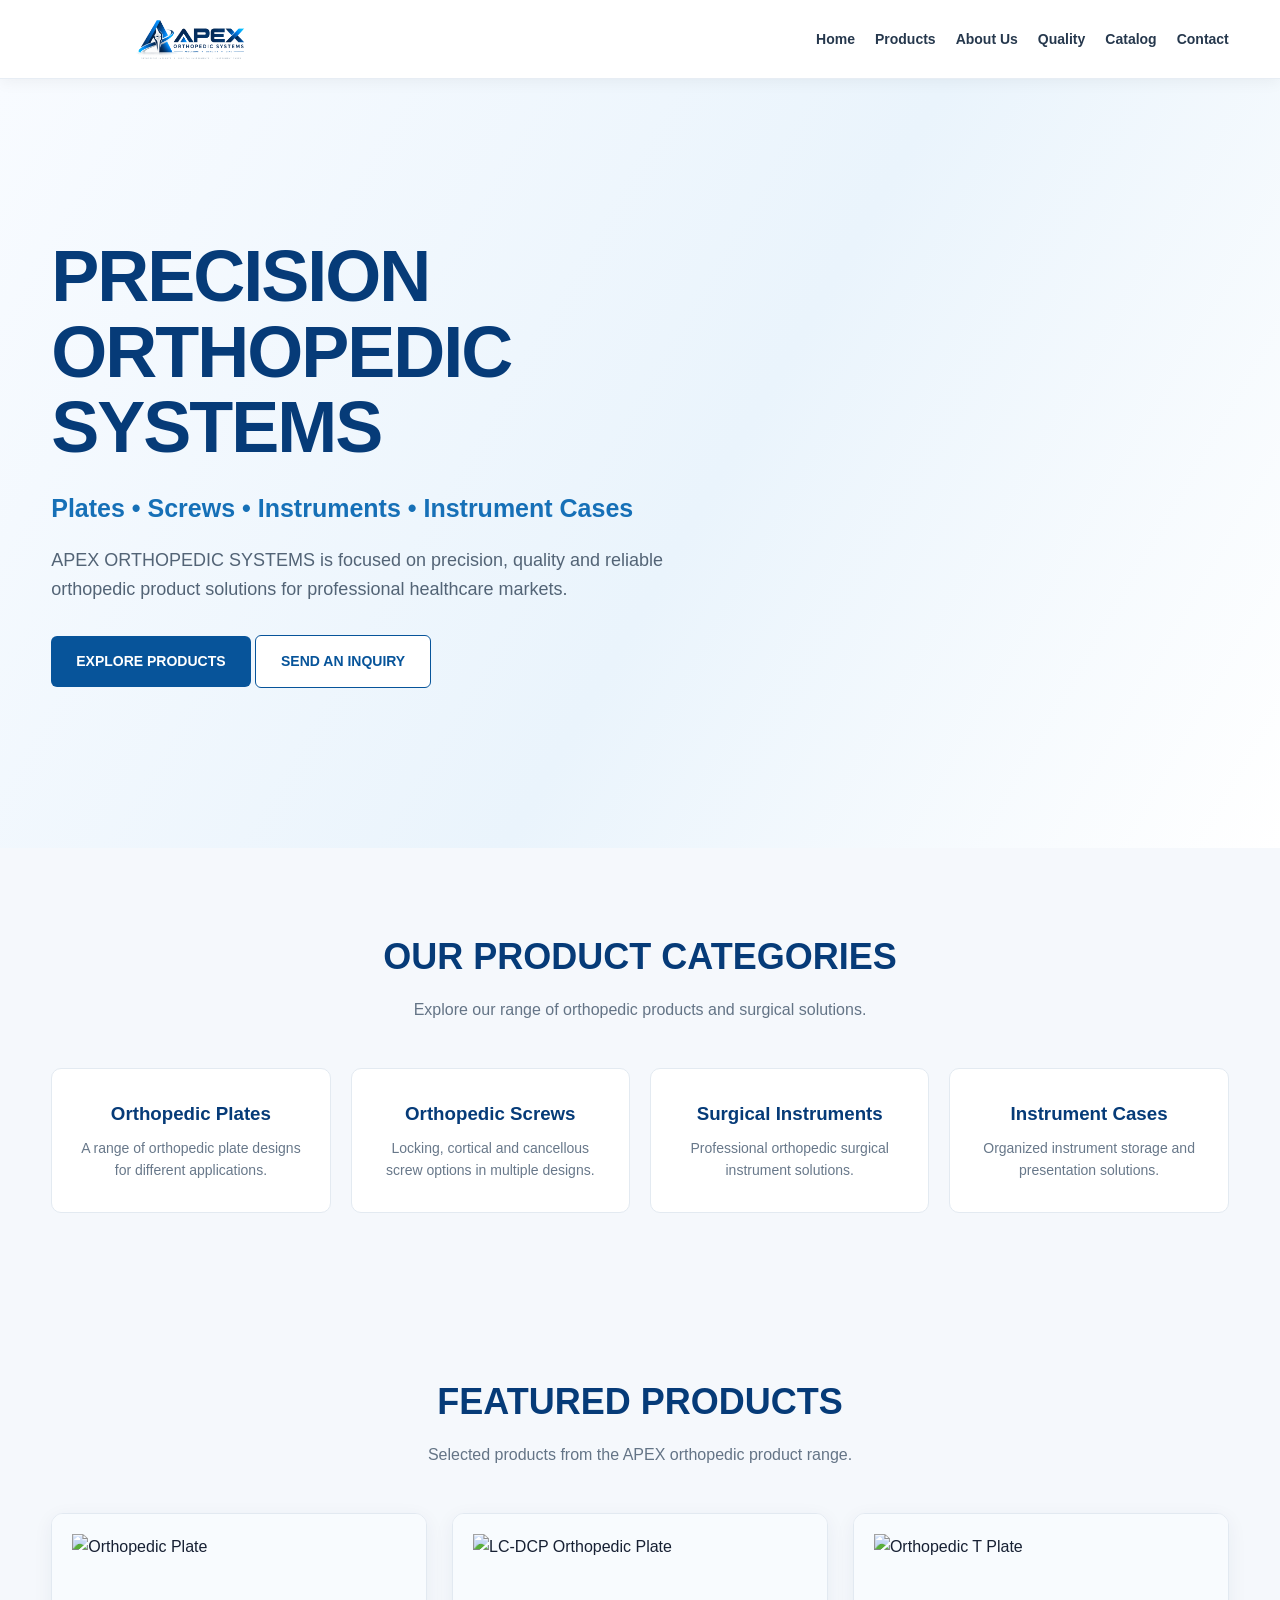
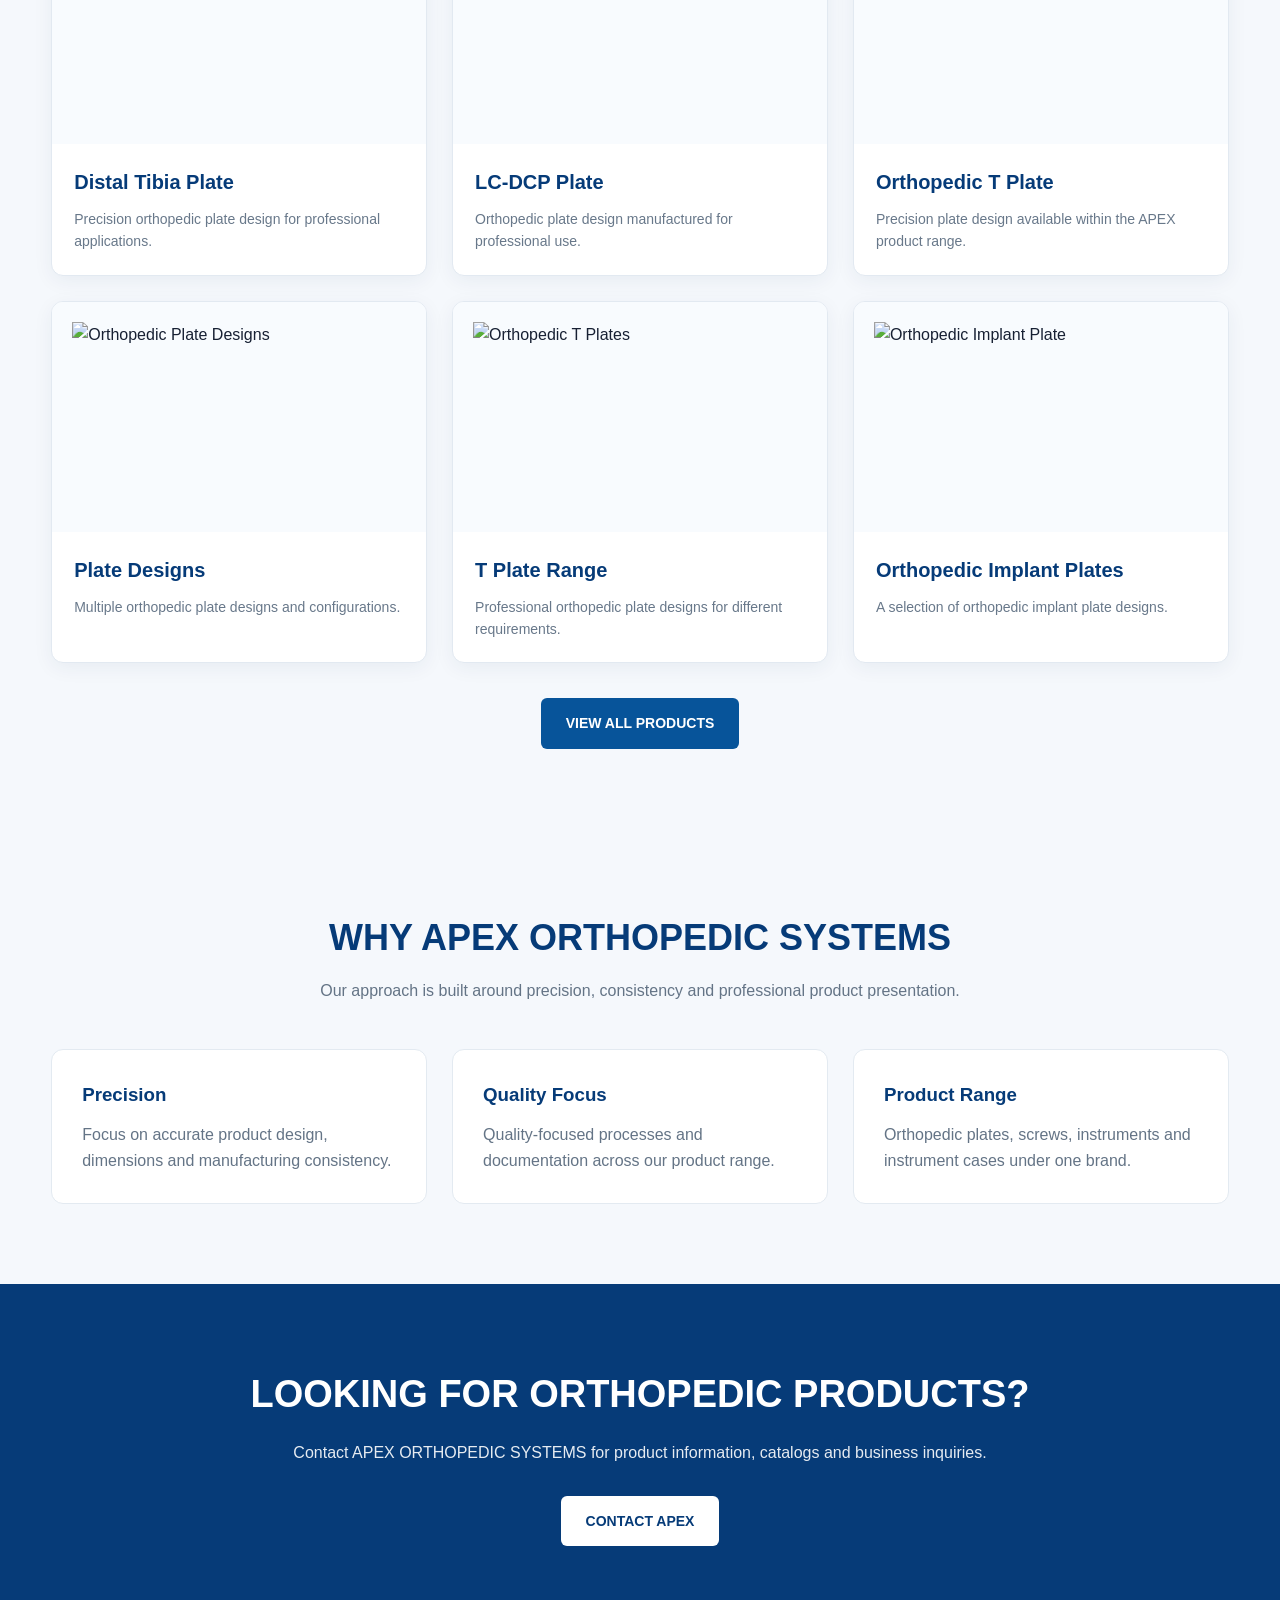
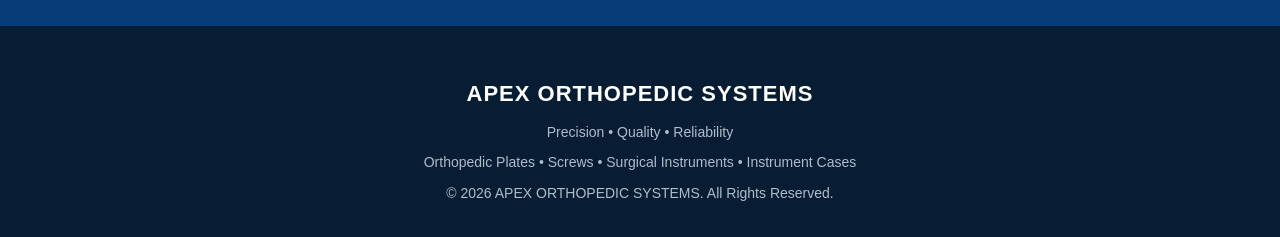
==== index.html @ e863cb11 "Update index.html" ====
<!DOCTYPE html>
<html lang="en">
<head>
<meta charset="UTF-8">
<meta name="viewport" content="width=device-width, initial-scale=1.0">

<title>APEX ORTHOPEDIC SYSTEMS | Orthopedic Plates, Screws & Instruments</title>

<link rel="icon" type="image/png" href="apex-logo.png">

<meta name="description" content="APEX ORTHOPEDIC SYSTEMS provides orthopedic plates, screws, surgical instruments and instrument cases.">

<meta name="keywords" content="orthopedic implants, orthopedic plates, orthopedic screws, surgical instruments, instrument cases, APEX Orthopedic Systems">

<link rel="stylesheet" href="style.css">

<style>

/* HEADER */

header {
    width: 100%;
}

.nav {
    display: flex;
    align-items: center;
    justify-content: space-between;
    gap: 20px;
}

/* LOGO */

.brand-logo {
    display: block;
    margin-right: auto;
    text-align: left;
}

.brand-logo img {
    width: 280px;
    max-width: 100%;
    height: auto;
    display: block;
    margin: 0;
}

/* DESKTOP MENU */

.menu-toggle {
    display: none;
    background: #063b78;
    color: white;
    border: none;
    border-radius: 7px;
    width: 46px;
    height: 42px;
    font-size: 27px;
    cursor: pointer;
    line-height: 1;
}

.nav nav {
    display: flex;
    align-items: center;
    gap: 20px;
}

/* MOBILE DESIGN */

@media (max-width: 768px) {

    header {
        padding: 12px 4% !important;
    }

    .nav {
        display: flex !important;
        flex-direction: row !important;
        justify-content: space-between !important;
        align-items: center !important;
        flex-wrap: wrap;
        gap: 10px;
    }

    /* LOGO LEFT SIDE */

    .brand-logo {
        display: block !important;
        margin: 0 auto 0 0 !important;
        text-align: left !important;
        max-width: calc(100% - 60px);
    }

    .brand-logo img {
        width: 320px !important;
        max-width: 100% !important;
        height: auto !important;
        margin: 0 !important;
        display: block !important;
    }

    /* MENU BUTTON RIGHT SIDE */

    .menu-toggle {
        display: block !important;
        flex-shrink: 0;
        margin-left: auto;
    }

    /* MENU LINKS */

    .nav nav {
        display: none !important;
        width: 100%;
        flex-direction: column !important;
        align-items: stretch !important;
        gap: 0 !important;
        padding: 10px 0;
        background: white;
    }

    .nav nav.active {
        display: flex !important;
    }

    .nav nav a {
        display: block;
        text-align: center;
        padding: 12px 10px;
        margin: 0 !important;
        font-size: 15px !important;
        border-bottom: 1px solid #eeeeee;
    }

    /* HERO */

    .hero h1 {
        font-size: 38px !important;
        line-height: 1.15;
    }

    .hero h2 {
        font-size: 18px !important;
    }

    .hero p {
        font-size: 15px;
    }

    /* GRIDS */

    .category-grid,
    .products-grid,
    .quality-grid {
        grid-template-columns: 1fr !important;
    }

    section {
        padding-top: 40px;
        padding-bottom: 40px;
    }
}

/* SMALL MOBILE */

@media (max-width: 380px) {

    .brand-logo img {
        width: 250px !important;
    }

    .hero h1 {
        font-size: 32px !important;
    }
}

</style>
</head>

<body>

<!-- HEADER -->

<header>
    <div class="container nav">

        <a href="index.html" class="brand-logo">
            <img src="apex-logo.png" alt="APEX ORTHOPEDIC SYSTEMS">
        </a>

        <button class="menu-toggle"
                id="menuToggle"
                aria-label="Open menu"
                aria-expanded="false">
            ☰
        </button>

        <nav id="mainNav">
            <a href="index.html">Home</a>
            <a href="products.html">Products</a>
            <a href="about.html">About Us</a>
            <a href="quality.html">Quality</a>
            <a href="catalog.html">Catalog</a>
            <a href="contact.html">Contact</a>
        </nav>

    </div>
</header>


<!-- HERO -->

<section class="hero">
    <div class="container">

        <div class="hero-content">

            <h1>
                PRECISION<br>
                ORTHOPEDIC<br>
                SYSTEMS
            </h1>

            <h2>
                Plates • Screws • Instruments • Instrument Cases
            </h2>

            <p>
                APEX ORTHOPEDIC SYSTEMS is focused on precision,
                quality and reliable orthopedic product solutions
                for professional healthcare markets.
            </p>

            <div>
                <a href="products.html" class="btn btn-primary">
                    EXPLORE PRODUCTS
                </a>

                <a href="contact.html" class="btn btn-secondary">
                    SEND AN INQUIRY
                </a>
            </div>

        </div>
    </div>
</section>


<!-- PRODUCT CATEGORIES -->

<section>
    <div class="container">

        <div class="section-title">
            <h2>OUR PRODUCT CATEGORIES</h2>

            <p>
                Explore our range of orthopedic products and
                surgical solutions.
            </p>
        </div>

        <div class="category-grid">

            <div class="category-box">
                <h3>Orthopedic Plates</h3>
                <p>
                    A range of orthopedic plate designs for
                    different applications.
                </p>
            </div>

            <div class="category-box">
                <h3>Orthopedic Screws</h3>
                <p>
                    Locking, cortical and cancellous screw
                    options in multiple designs.
                </p>
            </div>

            <div class="category-box">
                <h3>Surgical Instruments</h3>
                <p>
                    Professional orthopedic surgical
                    instrument solutions.
                </p>
            </div>

            <div class="category-box">
                <h3>Instrument Cases</h3>
                <p>
                    Organized instrument storage and
                    presentation solutions.
                </p>
            </div>

        </div>
    </div>
</section>


<!-- FEATURED PRODUCTS -->

<section>
    <div class="container">

        <div class="section-title">
            <h2>FEATURED PRODUCTS</h2>

            <p>
                Selected products from the APEX orthopedic
                product range.
            </p>
        </div>

        <div class="products-grid">

            <div class="product-card">
                <img src="images/distal-tibia-safety-lock-plate.png"
                     alt="Orthopedic Plate">

                <div class="product-card-content">
                    <h3>Distal Tibia Plate</h3>

                    <p>
                        Precision orthopedic plate design
                        for professional applications.
                    </p>
                </div>
            </div>


            <div class="product-card">
                <img src="images/lc-dcp-narrow-45mm.png"
                     alt="LC-DCP Orthopedic Plate">

                <div class="product-card-content">
                    <h3>LC-DCP Plate</h3>

                    <p>
                        Orthopedic plate design manufactured
                        for professional use.
                    </p>
                </div>
            </div>


            <div class="product-card">
                <img src="images/orthopedic-t-plate.png"
                     alt="Orthopedic T Plate">

                <div class="product-card-content">
                    <h3>Orthopedic T Plate</h3>

                    <p>
                        Precision plate design available
                        within the APEX product range.
                    </p>
                </div>
            </div>


            <div class="product-card">
                <img src="images/plate-designs-blue.png"
                     alt="Orthopedic Plate Designs">

                <div class="product-card-content">
                    <h3>Plate Designs</h3>

                    <p>
                        Multiple orthopedic plate designs
                        and configurations.
                    </p>
                </div>
            </div>


            <div class="product-card">
                <img src="images/green-t-plates.png"
                     alt="Orthopedic T Plates">

                <div class="product-card-content">
                    <h3>T Plate Range</h3>

                    <p>
                        Professional orthopedic plate
                        designs for different requirements.
                    </p>
                </div>
            </div>


            <div class="product-card">
                <img src="images/orthopedic-plate-design.png"
                     alt="Orthopedic Implant Plate">

                <div class="product-card-content">
                    <h3>Orthopedic Implant Plates</h3>

                    <p>
                        A selection of orthopedic implant
                        plate designs.
                    </p>
                </div>
            </div>

        </div>

        <div style="text-align:center; margin-top:35px;">
            <a href="products.html" class="btn btn-primary">
                VIEW ALL PRODUCTS
            </a>
        </div>

    </div>
</section>


<!-- WHY APEX -->

<section>
    <div class="container">

        <div class="section-title">
            <h2>WHY APEX ORTHOPEDIC SYSTEMS</h2>

            <p>
                Our approach is built around precision,
                consistency and professional product presentation.
            </p>
        </div>

        <div class="quality-grid">

            <div class="quality-card">
                <h3>Precision</h3>

                <p>
                    Focus on accurate product design,
                    dimensions and manufacturing consistency.
                </p>
            </div>


            <div class="quality-card">
                <h3>Quality Focus</h3>

                <p>
                    Quality-focused processes and
                    documentation across our product range.
                </p>
            </div>


            <div class="quality-card">
                <h3>Product Range</h3>

                <p>
                    Orthopedic plates, screws, instruments
                    and instrument cases under one brand.
                </p>
            </div>

        </div>
    </div>
</section>


<!-- CONTACT CTA -->

<section style="background:#063b78; color:white;">

    <div class="container" style="text-align:center;">

        <h2 style="font-size:38px; margin-bottom:15px;">
            LOOKING FOR ORTHOPEDIC PRODUCTS?
        </h2>

        <p style="max-width:700px; margin:0 auto 30px; opacity:.9;">
            Contact APEX ORTHOPEDIC SYSTEMS for product
            information, catalogs and business inquiries.
        </p>

        <a href="contact.html"
           class="btn"
           style="background:white; color:#063b78;">
            CONTACT APEX
        </a>

    </div>
</section>


<!-- FOOTER -->

<footer>
    <div class="container">

        <h3>APEX ORTHOPEDIC SYSTEMS</h3>

        <p>Precision • Quality • Reliability</p>

        <p>
            Orthopedic Plates • Screws • Surgical Instruments • Instrument Cases
        </p>

        <p>
            © 2026 APEX ORTHOPEDIC SYSTEMS. All Rights Reserved.
        </p>

    </div>
</footer>


<!-- MOBILE MENU SCRIPT -->

<script>

const menuToggle = document.getElementById("menuToggle");
const mainNav = document.getElementById("mainNav");

menuToggle.addEventListener("click", function () {

    mainNav.classList.toggle("active");

    const isOpen = mainNav.classList.contains("active");

    menuToggle.setAttribute("aria-expanded", isOpen);

    menuToggle.innerHTML = isOpen ? "✕" : "☰";

});


mainNav.querySelectorAll("a").forEach(function(link) {

    link.addEventListener("click", function() {

        mainNav.classList.remove("active");

        menuToggle.setAttribute("aria-expanded", "false");

        menuToggle.innerHTML = "☰";

    });

});

</script>

</body>
</html>
---- style.css ----
/* =====================================================
   APEX ORTHOPEDIC SYSTEMS
   Professional Medical Device Website
   ===================================================== */

* {
    margin: 0;
    padding: 0;
    box-sizing: border-box;
}

html {
    scroll-behavior: smooth;
}

body {
    font-family: Arial, Helvetica, sans-serif;
    background: #f5f8fc;
    color: #172033;
    line-height: 1.6;
}

a {
    text-decoration: none;
}

img {
    max-width: 100%;
    display: block;
}

.container {
    width: 92%;
    max-width: 1200px;
    margin: auto;
}


/* ================= HEADER ================= */

header {
    background: #ffffff;
    border-bottom: 1px solid #e7edf4;
    position: sticky;
    top: 0;
    z-index: 1000;
    box-shadow: 0 3px 15px rgba(0, 0, 0, 0.05);
}

.nav {
    min-height: 78px;
    display: flex;
    align-items: center;
    justify-content: space-between;
    gap: 30px;
}

.logo {
    display: flex;
    flex-direction: column;
    color: #07549a;
    line-height: 1.1;
}

.logo strong {
    font-size: 28px;
    letter-spacing: 2px;
}

.logo span {
    font-size: 10px;
    letter-spacing: 1.8px;
    color: #52677d;
    font-weight: bold;
}

nav {
    display: flex;
    align-items: center;
    gap: 28px;
}

nav a {
    color: #26384d;
    font-size: 14px;
    font-weight: 600;
    transition: 0.25s;
}

nav a:hover {
    color: #0871c9;
}


/* ================= HERO ================= */

.hero {
    min-height: 600px;
    display: flex;
    align-items: center;
    background:
        linear-gradient(120deg, #f8fbff 0%, #eaf4fc 55%, #ffffff 100%);
    overflow: hidden;
}

.hero-content {
    max-width: 680px;
    padding: 80px 0;
}

.hero h1 {
    font-size: clamp(42px, 6vw, 72px);
    line-height: 1.05;
    color: #063b78;
    margin-bottom: 22px;
    letter-spacing: -2px;
}

.hero h2 {
    font-size: 25px;
    color: #1670b7;
    margin-bottom: 18px;
}

.hero p {
    font-size: 18px;
    color: #536476;
    max-width: 650px;
    margin-bottom: 32px;
}


/* ================= BUTTONS ================= */

.btn,
.download-btn {
    display: inline-block;
    padding: 14px 25px;
    border-radius: 6px;
    font-weight: bold;
    font-size: 14px;
    transition: 0.25s;
    cursor: pointer;
}

.btn-primary {
    background: #07549a;
    color: white;
}

.btn-primary:hover {
    background: #063b78;
    transform: translateY(-2px);
}

.btn-secondary {
    background: white;
    color: #07549a;
    border: 1px solid #07549a;
}

.btn-secondary:hover {
    background: #07549a;
    color: white;
}


/* ================= SECTIONS ================= */

section {
    padding: 80px 0;
}

.section-title {
    text-align: center;
    margin-bottom: 45px;
}

.section-title h2 {
    color: #063b78;
    font-size: 36px;
    margin-bottom: 12px;
}

.section-title p {
    max-width: 700px;
    margin: auto;
    color: #647486;
}


/* ================= PRODUCT GRID ================= */

.products-grid {
    display: grid;
    grid-template-columns: repeat(3, 1fr);
    gap: 25px;
}

.product-card {
    background: white;
    border: 1px solid #e2e9f1;
    border-radius: 12px;
    overflow: hidden;
    transition: 0.3s;
    box-shadow: 0 5px 20px rgba(18, 54, 89, 0.06);
}

.product-card:hover {
    transform: translateY(-7px);
    box-shadow: 0 15px 35px rgba(18, 54, 89, 0.12);
}

.product-card img {
    width: 100%;
    height: 230px;
    object-fit: contain;
    background: #f8fbfe;
    padding: 20px;
}

.product-card-content {
    padding: 22px;
}

.product-card h3 {
    color: #063b78;
    font-size: 20px;
    margin-bottom: 10px;
}

.product-card p {
    color: #68788a;
    font-size: 14px;
}


/* ================= CATEGORY BOXES ================= */

.category-grid {
    display: grid;
    grid-template-columns: repeat(4, 1fr);
    gap: 20px;
}

.category-box {
    background: white;
    padding: 30px 20px;
    text-align: center;
    border-radius: 10px;
    border: 1px solid #e3eaf1;
    transition: 0.3s;
}

.category-box:hover {
    transform: translateY(-5px);
    border-color: #0a70bc;
}

.category-box h3 {
    color: #063b78;
    margin-bottom: 8px;
}

.category-box p {
    color: #68788a;
    font-size: 14px;
}


/* ================= PAGE HERO ================= */

.page-hero {
    background: linear-gradient(135deg, #063b78, #0b68b3);
    color: white;
    text-align: center;
    padding: 90px 20px;
}

.page-hero h1 {
    font-size: 48px;
    margin-bottom: 12px;
}

.page-hero p {
    max-width: 700px;
    margin: auto;
    opacity: 0.9;
}


/* ================= ABOUT ================= */

.about-grid {
    display: grid;
    grid-template-columns: 1fr 1fr;
    gap: 50px;
    align-items: center;
}

.about-content h2 {
    color: #063b78;
    font-size: 35px;
    margin-bottom: 20px;
}

.about-content p {
    color: #596a7b;
    margin-bottom: 16px;
}

.about-box {
    background: linear-gradient(135deg, #063b78, #0b68b3);
    color: white;
    border-radius: 15px;
    padding: 45px;
    box-shadow: 0 15px 35px rgba(6, 59, 120, 0.18);
}

.about-box h3 {
    font-size: 28px;
    margin-bottom: 15px;
}


/* ================= QUALITY ================= */

.quality-grid {
    display: grid;
    grid-template-columns: repeat(3, 1fr);
    gap: 25px;
}

.quality-card {
    background: white;
    padding: 30px;
    border-radius: 12px;
    border: 1px solid #e3eaf1;
}

.quality-card h3 {
    color: #063b78;
    margin-bottom: 12px;
}

.quality-card p {
    color: #647486;
}


/* ================= CATALOG ================= */

.catalog-box {
    max-width: 850px;
    margin: auto;
    text-align: center;
    background: white;
    padding: 60px 35px;
    border-radius: 15px;
    box-shadow: 0 10px 35px rgba(0,0,0,0.07);
}

.catalog-box h2 {
    color: #063b78;
    font-size: 35px;
    margin-bottom: 15px;
}

.catalog-box p {
    color: #647486;
    margin-bottom: 30px;
}

.download-btn {
    background: #07549a;
    color: white;
}

.download-btn:hover {
    background: #063b78;
}


/* ================= CONTACT ================= */

.contact-section {
    background: #f5f8fc;
}

.contact-container {
    max-width: 1150px;
    margin: auto;
    display: grid;
    grid-template-columns: 1fr 1.2fr;
    gap: 35px;
}

.contact-info,
.contact-form {
    background: white;
    padding: 35px;
    border-radius: 14px;
    box-shadow: 0 8px 30px rgba(0,0,0,0.06);
}

.contact-info h2,
.contact-form h2 {
    color: #063b78;
    margin-bottom: 25px;
}

.contact-item {
    margin-bottom: 23px;
}

.contact-item strong {
    display: block;
    color: #063b78;
    margin-bottom: 5px;
}

.contact-item p {
    color: #637386;
}

.contact-item a {
    color: #0b68b3;
}

.whatsapp-btn {
    display: inline-block;
    margin-top: 12px;
    padding: 12px 20px;
    background: #168a3b;
    color: white !important;
    border-radius: 6px;
    font-weight: bold;
}


/* ================= FORM ================= */

.contact-form form {
    display: grid;
    gap: 15px;
}

.contact-form label {
    display: block;
    font-weight: 600;
    color: #27384b;
    margin-bottom: 6px;
}

.contact-form input,
.contact-form textarea,
.contact-form select {
    width: 100%;
    padding: 13px;
    border: 1px solid #d8e0e8;
    border-radius: 6px;
    font-family: inherit;
    font-size: 14px;
    outline: none;
}

.contact-form input:focus,
.contact-form textarea:focus,
.contact-form select:focus {
    border-color: #0871c9;
}

.contact-form textarea {
    min-height: 130px;
    resize: vertical;
}

.submit-btn {
    border: none;
    padding: 15px;
    background: #07549a;
    color: white;
    border-radius: 6px;
    font-weight: bold;
    cursor: pointer;
}

.submit-btn:hover {
    background: #063b78;
}


/* ================= FOOTER ================= */

footer {
    background: #071d33;
    color: white;
    padding: 50px 0 25px;
    text-align: center;
}

footer h3 {
    font-size: 22px;
    letter-spacing: 1px;
    margin-bottom: 10px;
}

footer p {
    color: #aebdcb;
    font-size: 14px;
    margin-bottom: 8px;
}


/* ================= MOBILE ================= */

@media (max-width: 950px) {

    .nav {
        flex-direction: column;
        padding: 18px 0;
    }

    nav {
        flex-wrap: wrap;
        justify-content: center;
        gap: 15px;
    }

    .products-grid {
        grid-template-columns: repeat(2, 1fr);
    }

    .category-grid {
        grid-template-columns: repeat(2, 1fr);
    }

    .quality-grid {
        grid-template-columns: 1fr;
    }

    .about-grid,
    .contact-container {
        grid-template-columns: 1fr;
    }
}


@media (max-width: 600px) {

    section {
        padding: 55px 0;
    }

    .hero {
        min-height: auto;
    }

    .hero-content {
        padding: 60px 0;
    }

    .hero h1 {
        font-size: 42px;
    }

    .hero p {
        font-size: 16px;
    }

    .page-hero {
        padding: 65px 20px;
    }

    .page-hero h1 {
        font-size: 36px;
    }

    .section-title h2 {
        font-size: 29px;
    }

    .products-grid,
    .category-grid {
        grid-template-columns: 1fr;
    }

    .contact-info,
    .contact-form {
        padding: 25px;
    }

    .about-box {
        padding: 30px;
    }
}
/* ================= APEX LOGO ================= */

.brand-logo {
    display: flex;
    align-items: center;
}

.brand-logo img {
    width: 190px;
    height: auto;
    max-height: 58px;
    object-fit: contain;
}


/* Mobile logo */

@media (max-width: 600px) {

    .brand-logo img {
        width: 165px;
        max-height: 52px;
    }

}
.brand-logo {
    display: flex;
    align-items: center;
    text-decoration: none;
}

.brand-logo img {
    width: 190px;
    height: auto;
    display: block;
}

@media (max-width: 768px) {
    .brand-logo img {
        width: 150px;
    }
}
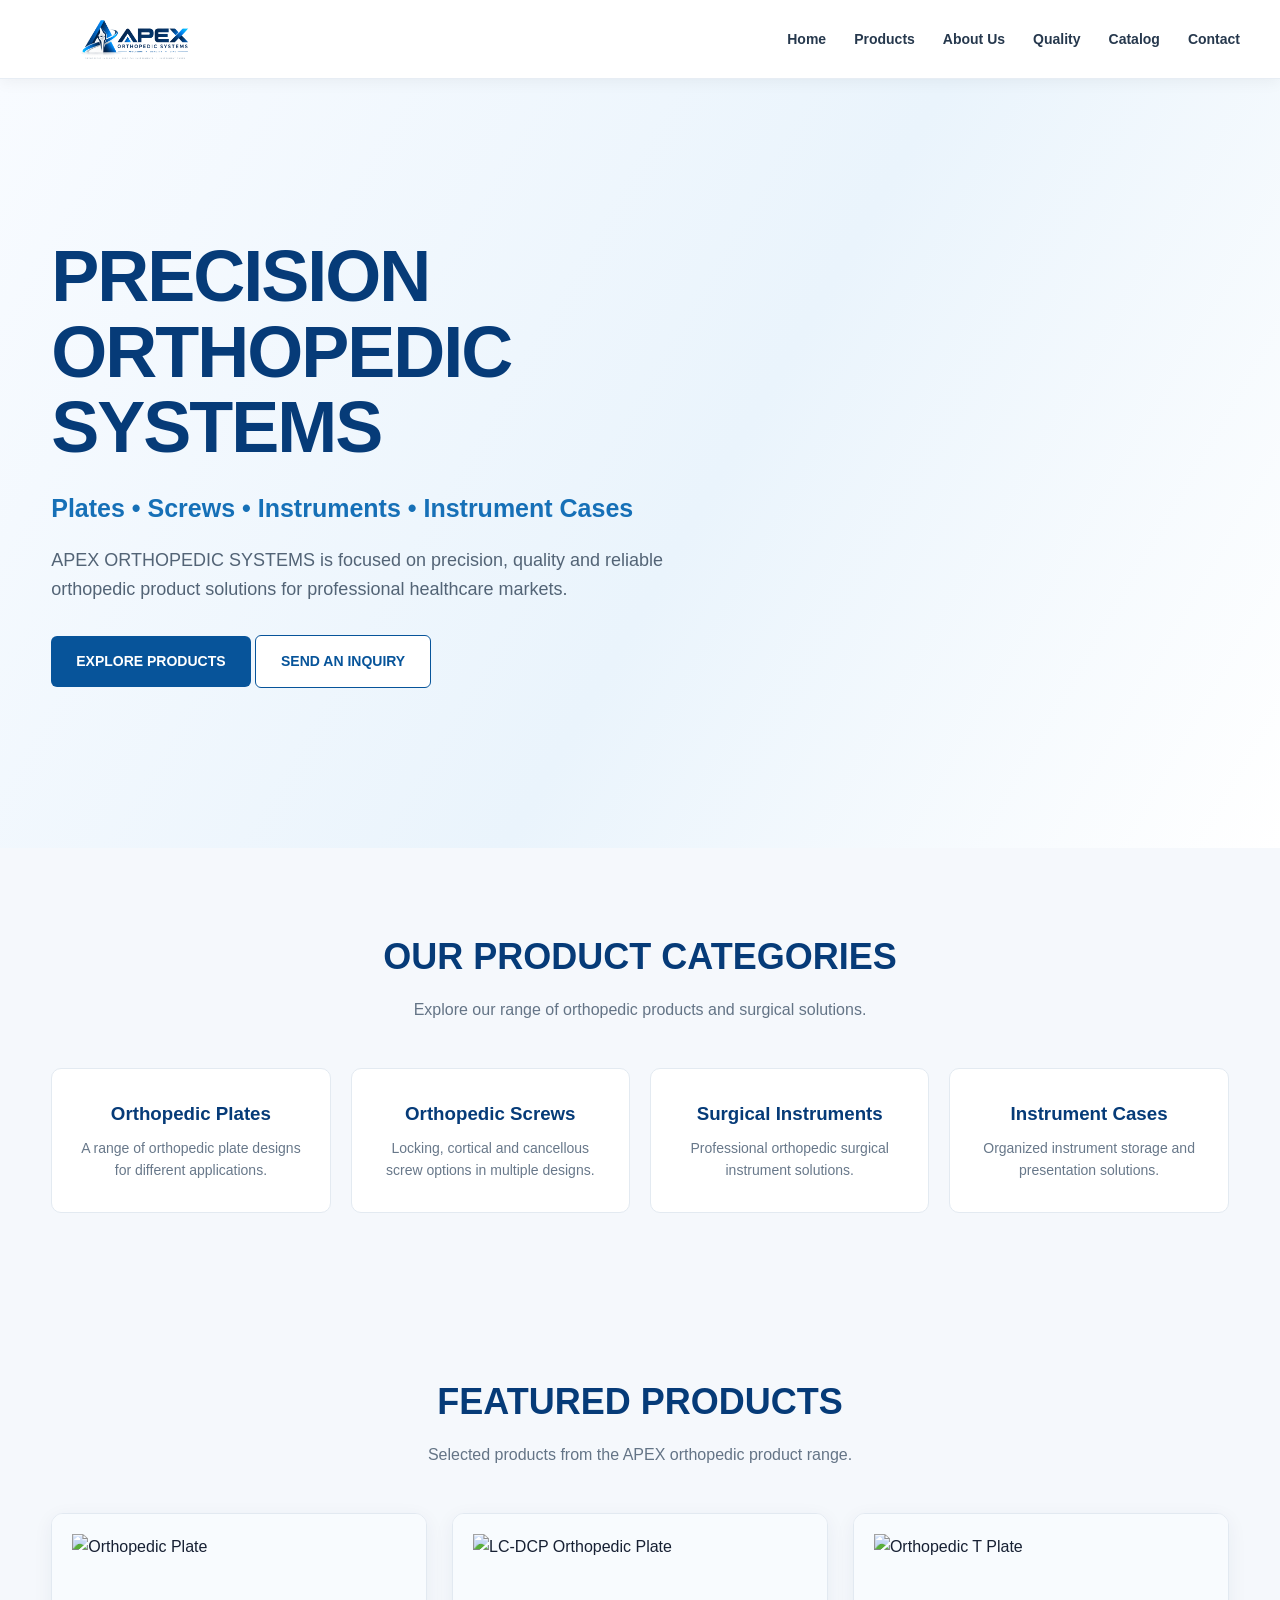
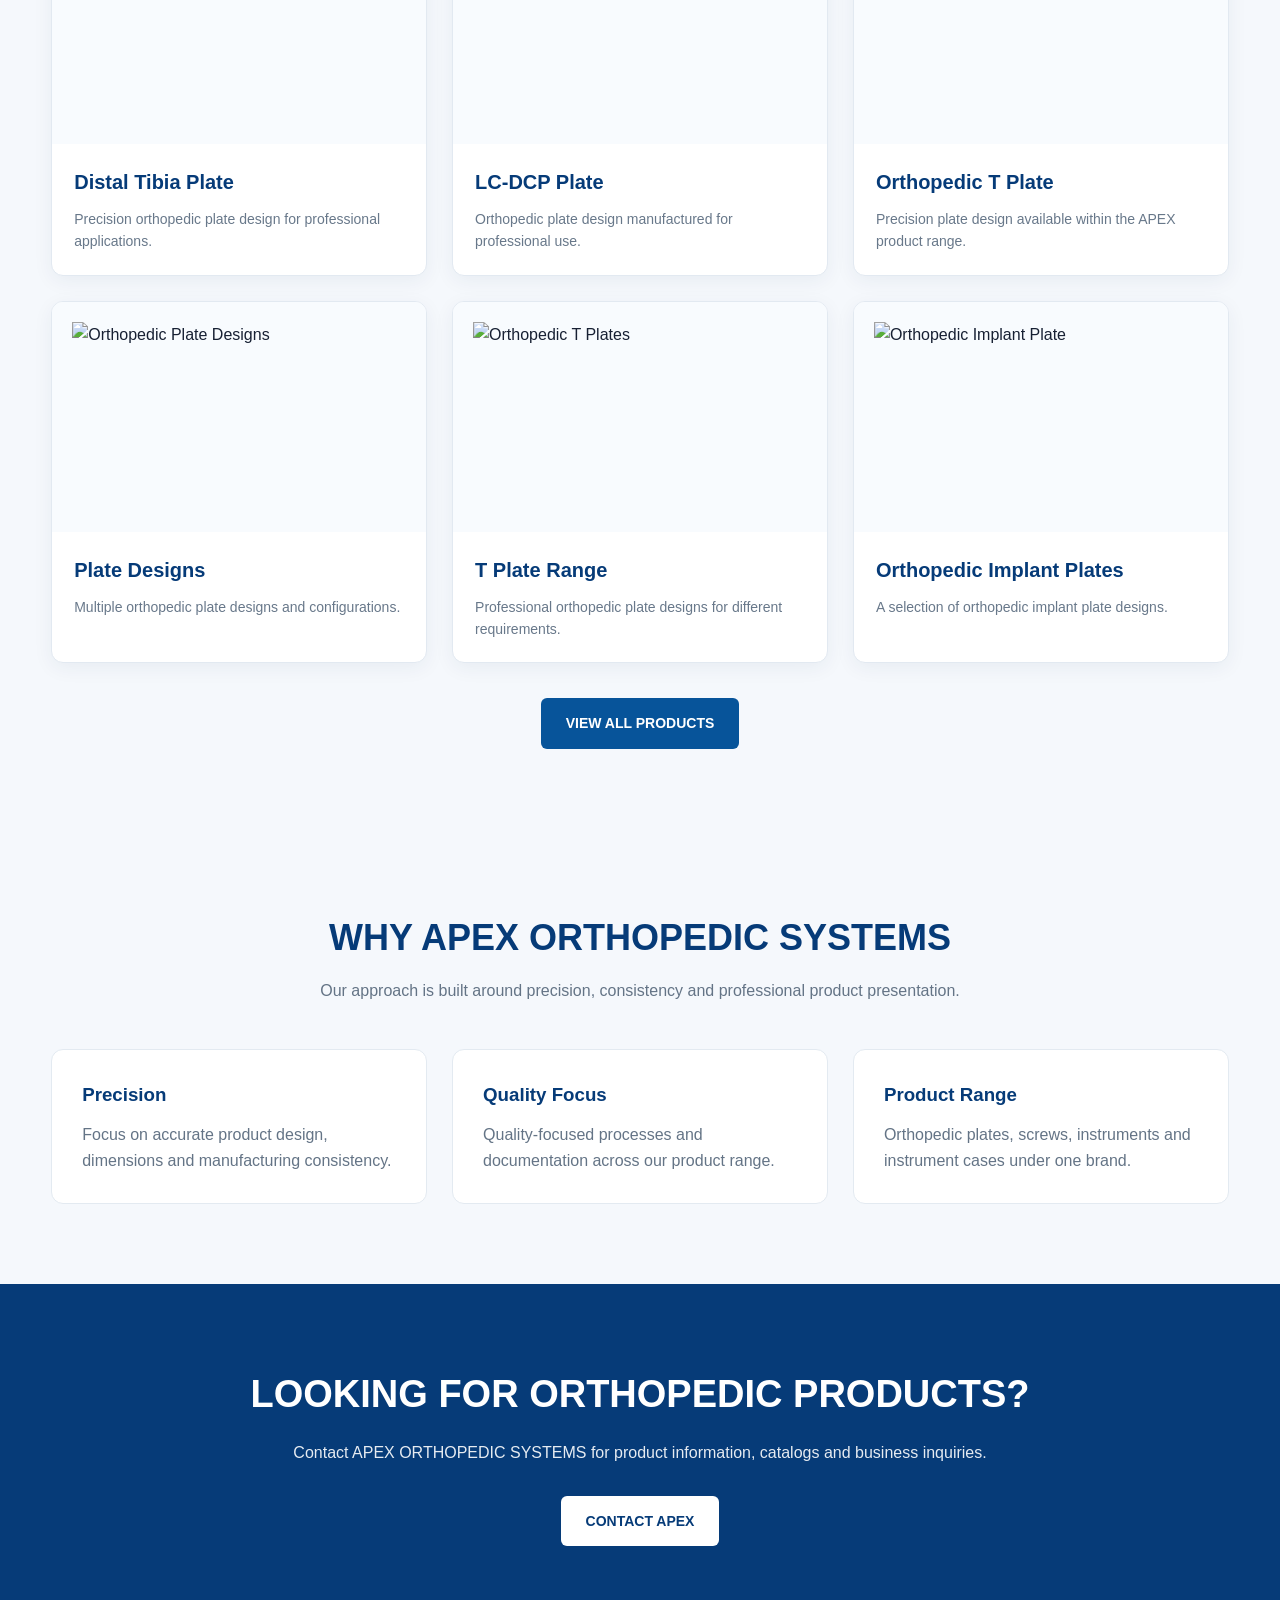
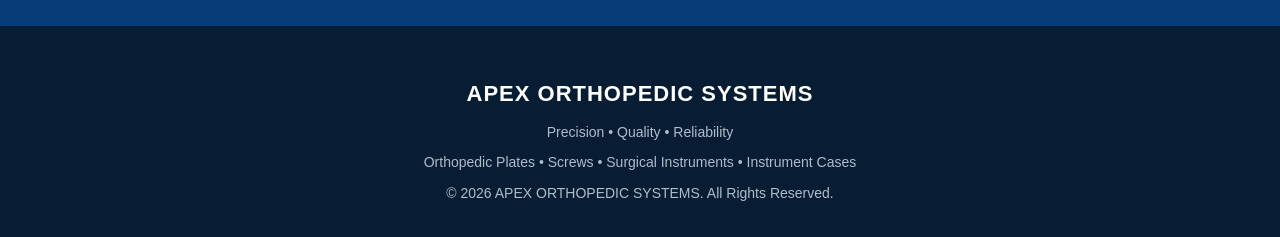
==== commit 63dc384e: "Update index.html" ====
--- a/index.html
+++ b/index.html
@@ -1,181 +1,141 @@
 <!DOCTYPE html>
 <html lang="en">
 <head>
-<meta charset="UTF-8">
-<meta name="viewport" content="width=device-width, initial-scale=1.0">
-
-<title>APEX ORTHOPEDIC SYSTEMS | Orthopedic Plates, Screws & Instruments</title>
-
-<link rel="icon" type="image/png" href="apex-logo.png">
-
-<meta name="description" content="APEX ORTHOPEDIC SYSTEMS provides orthopedic plates, screws, surgical instruments and instrument cases.">
-
-<meta name="keywords" content="orthopedic implants, orthopedic plates, orthopedic screws, surgical instruments, instrument cases, APEX Orthopedic Systems">
-
-<link rel="stylesheet" href="style.css">
-
-<style>
-
-/* HEADER */
-
-header {
-    width: 100%;
-}
-
-.nav {
-    display: flex;
-    align-items: center;
-    justify-content: space-between;
-    gap: 20px;
-}
-
-/* LOGO */
-
-.brand-logo {
-    display: block;
-    margin-right: auto;
-    text-align: left;
-}
-
-.brand-logo img {
-    width: 280px;
-    max-width: 100%;
-    height: auto;
-    display: block;
-    margin: 0;
-}
-
-/* DESKTOP MENU */
-
-.menu-toggle {
-    display: none;
-    background: #063b78;
-    color: white;
-    border: none;
-    border-radius: 7px;
-    width: 46px;
-    height: 42px;
-    font-size: 27px;
-    cursor: pointer;
-    line-height: 1;
-}
-
-.nav nav {
-    display: flex;
-    align-items: center;
-    gap: 20px;
-}
-
-/* MOBILE DESIGN */
-
-@media (max-width: 768px) {
-
-    header {
-        padding: 12px 4% !important;
-    }
-
-    .nav {
-        display: flex !important;
-        flex-direction: row !important;
-        justify-content: space-between !important;
-        align-items: center !important;
-        flex-wrap: wrap;
-        gap: 10px;
-    }
-
-    /* LOGO LEFT SIDE */
-
-    .brand-logo {
-        display: block !important;
-        margin: 0 auto 0 0 !important;
-        text-align: left !important;
-        max-width: calc(100% - 60px);
-    }
-
-    .brand-logo img {
-        width: 320px !important;
-        max-width: 100% !important;
-        height: auto !important;
-        margin: 0 !important;
-        display: block !important;
-    }
-
-    /* MENU BUTTON RIGHT SIDE */
-
-    .menu-toggle {
-        display: block !important;
-        flex-shrink: 0;
-        margin-left: auto;
-    }
-
-    /* MENU LINKS */
-
-    .nav nav {
-        display: none !important;
-        width: 100%;
-        flex-direction: column !important;
-        align-items: stretch !important;
-        gap: 0 !important;
-        padding: 10px 0;
-        background: white;
-    }
-
-    .nav nav.active {
-        display: flex !important;
-    }
-
-    .nav nav a {
-        display: block;
-        text-align: center;
-        padding: 12px 10px;
-        margin: 0 !important;
-        font-size: 15px !important;
-        border-bottom: 1px solid #eeeeee;
-    }
-
-    /* HERO */
-
-    .hero h1 {
-        font-size: 38px !important;
-        line-height: 1.15;
-    }
-
-    .hero h2 {
-        font-size: 18px !important;
-    }
-
-    .hero p {
-        font-size: 15px;
-    }
-
-    /* GRIDS */
-
-    .category-grid,
-    .products-grid,
-    .quality-grid {
-        grid-template-columns: 1fr !important;
-    }
-
-    section {
-        padding-top: 40px;
-        padding-bottom: 40px;
-    }
-}
-
-/* SMALL MOBILE */
-
-@media (max-width: 380px) {
-
-    .brand-logo img {
-        width: 250px !important;
-    }
-
-    .hero h1 {
-        font-size: 32px !important;
-    }
-}
-
-</style>
+    <meta charset="UTF-8">
+    <meta name="viewport" content="width=device-width, initial-scale=1.0">
+
+    <title>APEX ORTHOPEDIC SYSTEMS | Orthopedic Plates, Screws & Instruments</title>
+
+    <link rel="icon" type="image/png" href="apex-logo.png">
+
+    <meta name="description"
+          content="APEX ORTHOPEDIC SYSTEMS provides orthopedic plates, screws, surgical instruments and instrument cases. Explore our product range and contact us for business inquiries.">
+
+    <meta name="keywords"
+          content="orthopedic implants, orthopedic plates, orthopedic screws, surgical instruments, instrument cases, orthopedic manufacturer, APEX Orthopedic Systems">
+
+    <link rel="stylesheet" href="style.css">
+
+    <style>
+        /* HEADER FIX */
+
+        header .container.nav {
+            display: flex !important;
+            align-items: center !important;
+            justify-content: space-between !important;
+            width: 100% !important;
+            box-sizing: border-box !important;
+        }
+
+        header .brand-logo {
+            display: flex !important;
+            align-items: center !important;
+            justify-content: flex-start !important;
+            margin: 0 auto 0 0 !important;
+            padding: 0 !important;
+            flex-shrink: 0 !important;
+            text-align: left !important;
+            transform: none !important;
+        }
+
+        header .brand-logo img {
+            width: 190px !important;
+            max-width: 100% !important;
+            height: auto !important;
+            display: block !important;
+            margin: 0 !important;
+        }
+
+        .mobile-menu-btn {
+            display: none;
+            border: none;
+            background: #063b78;
+            color: white;
+            font-size: 27px;
+            width: 46px;
+            height: 42px;
+            border-radius: 6px;
+            cursor: pointer;
+            flex-shrink: 0;
+        }
+
+        @media (max-width: 768px) {
+
+            header {
+                padding: 10px 12px !important;
+            }
+
+            header .container.nav {
+                display: flex !important;
+                flex-direction: row !important;
+                justify-content: space-between !important;
+                align-items: center !important;
+                width: 100% !important;
+                max-width: 100% !important;
+                margin: 0 !important;
+                padding: 0 !important;
+                gap: 10px !important;
+            }
+
+            header .brand-logo {
+                display: flex !important;
+                justify-content: flex-start !important;
+                align-items: center !important;
+                margin: 0 auto 0 0 !important;
+                padding: 0 !important;
+                position: static !important;
+                left: auto !important;
+                right: auto !important;
+                transform: none !important;
+                float: none !important;
+                flex: 0 1 auto !important;
+            }
+
+            header .brand-logo img {
+                width: 155px !important;
+                max-width: 100% !important;
+                height: auto !important;
+                margin: 0 !important;
+            }
+
+            .mobile-menu-btn {
+                display: block !important;
+                margin-left: auto !important;
+            }
+
+            header nav {
+                display: none !important;
+                position: absolute !important;
+                top: 100% !important;
+                left: 0 !important;
+                right: 0 !important;
+                width: 100% !important;
+                background: white !important;
+                padding: 12px 15px !important;
+                box-sizing: border-box !important;
+                box-shadow: 0 5px 12px rgba(0,0,0,0.15) !important;
+                text-align: left !important;
+                z-index: 9999 !important;
+            }
+
+            header nav.active {
+                display: flex !important;
+                flex-direction: column !important;
+            }
+
+            header nav a {
+                display: block !important;
+                padding: 12px 8px !important;
+                margin: 0 !important;
+                font-size: 15px !important;
+                text-align: left !important;
+            }
+
+            header {
+                position: relative !important;
+            }
+        }
+    </style>
 </head>
 
 <body>
@@ -189,8 +149,9 @@
             <img src="apex-logo.png" alt="APEX ORTHOPEDIC SYSTEMS">
         </a>
 
-        <button class="menu-toggle"
-                id="menuToggle"
+        <button class="mobile-menu-btn"
+                id="mobileMenuBtn"
+                type="button"
                 aria-label="Open menu"
                 aria-expanded="false">
             ☰
@@ -213,7 +174,6 @@
 
 <section class="hero">
     <div class="container">
-
         <div class="hero-content">
 
             <h1>
@@ -322,7 +282,6 @@
 
                 <div class="product-card-content">
                     <h3>Distal Tibia Plate</h3>
-
                     <p>
                         Precision orthopedic plate design
                         for professional applications.
@@ -337,7 +296,6 @@
 
                 <div class="product-card-content">
                     <h3>LC-DCP Plate</h3>
-
                     <p>
                         Orthopedic plate design manufactured
                         for professional use.
@@ -352,7 +310,6 @@
 
                 <div class="product-card-content">
                     <h3>Orthopedic T Plate</h3>
-
                     <p>
                         Precision plate design available
                         within the APEX product range.
@@ -367,7 +324,6 @@
 
                 <div class="product-card-content">
                     <h3>Plate Designs</h3>
-
                     <p>
                         Multiple orthopedic plate designs
                         and configurations.
@@ -382,7 +338,6 @@
 
                 <div class="product-card-content">
                     <h3>T Plate Range</h3>
-
                     <p>
                         Professional orthopedic plate
                         designs for different requirements.
@@ -397,7 +352,6 @@
 
                 <div class="product-card-content">
                     <h3>Orthopedic Implant Plates</h3>
-
                     <p>
                         A selection of orthopedic implant
                         plate designs.
@@ -435,27 +389,22 @@
 
             <div class="quality-card">
                 <h3>Precision</h3>
-
                 <p>
                     Focus on accurate product design,
                     dimensions and manufacturing consistency.
                 </p>
             </div>
 
-
             <div class="quality-card">
                 <h3>Quality Focus</h3>
-
                 <p>
                     Quality-focused processes and
                     documentation across our product range.
                 </p>
             </div>
 
-
             <div class="quality-card">
                 <h3>Product Range</h3>
-
                 <p>
                     Orthopedic plates, screws, instruments
                     and instrument cases under one brand.
@@ -470,7 +419,6 @@
 <!-- CONTACT CTA -->
 
 <section style="background:#063b78; color:white;">
-
     <div class="container" style="text-align:center;">
 
         <h2 style="font-size:38px; margin-bottom:15px;">
@@ -516,37 +464,17 @@
 <!-- MOBILE MENU SCRIPT -->
 
 <script>
-
-const menuToggle = document.getElementById("menuToggle");
-const mainNav = document.getElementById("mainNav");
-
-menuToggle.addEventListener("click", function () {
-
-    mainNav.classList.toggle("active");
-
-    const isOpen = mainNav.classList.contains("active");
-
-    menuToggle.setAttribute("aria-expanded", isOpen);
-
-    menuToggle.innerHTML = isOpen ? "✕" : "☰";
-
-});
-
-
-mainNav.querySelectorAll("a").forEach(function(link) {
-
-    link.addEventListener("click", function() {
-
-        mainNav.classList.remove("active");
-
-        menuToggle.setAttribute("aria-expanded", "false");
-
-        menuToggle.innerHTML = "☰";
-
+    const menuButton = document.getElementById("mobileMenuBtn");
+    const mainNav = document.getElementById("mainNav");
+
+    menuButton.addEventListener("click", function () {
+        mainNav.classList.toggle("active");
+
+        const isOpen = mainNav.classList.contains("active");
+
+        menuButton.setAttribute("aria-expanded", isOpen);
+        menuButton.innerHTML = isOpen ? "✕" : "☰";
     });
-
-});
-
 </script>
 
 </body>
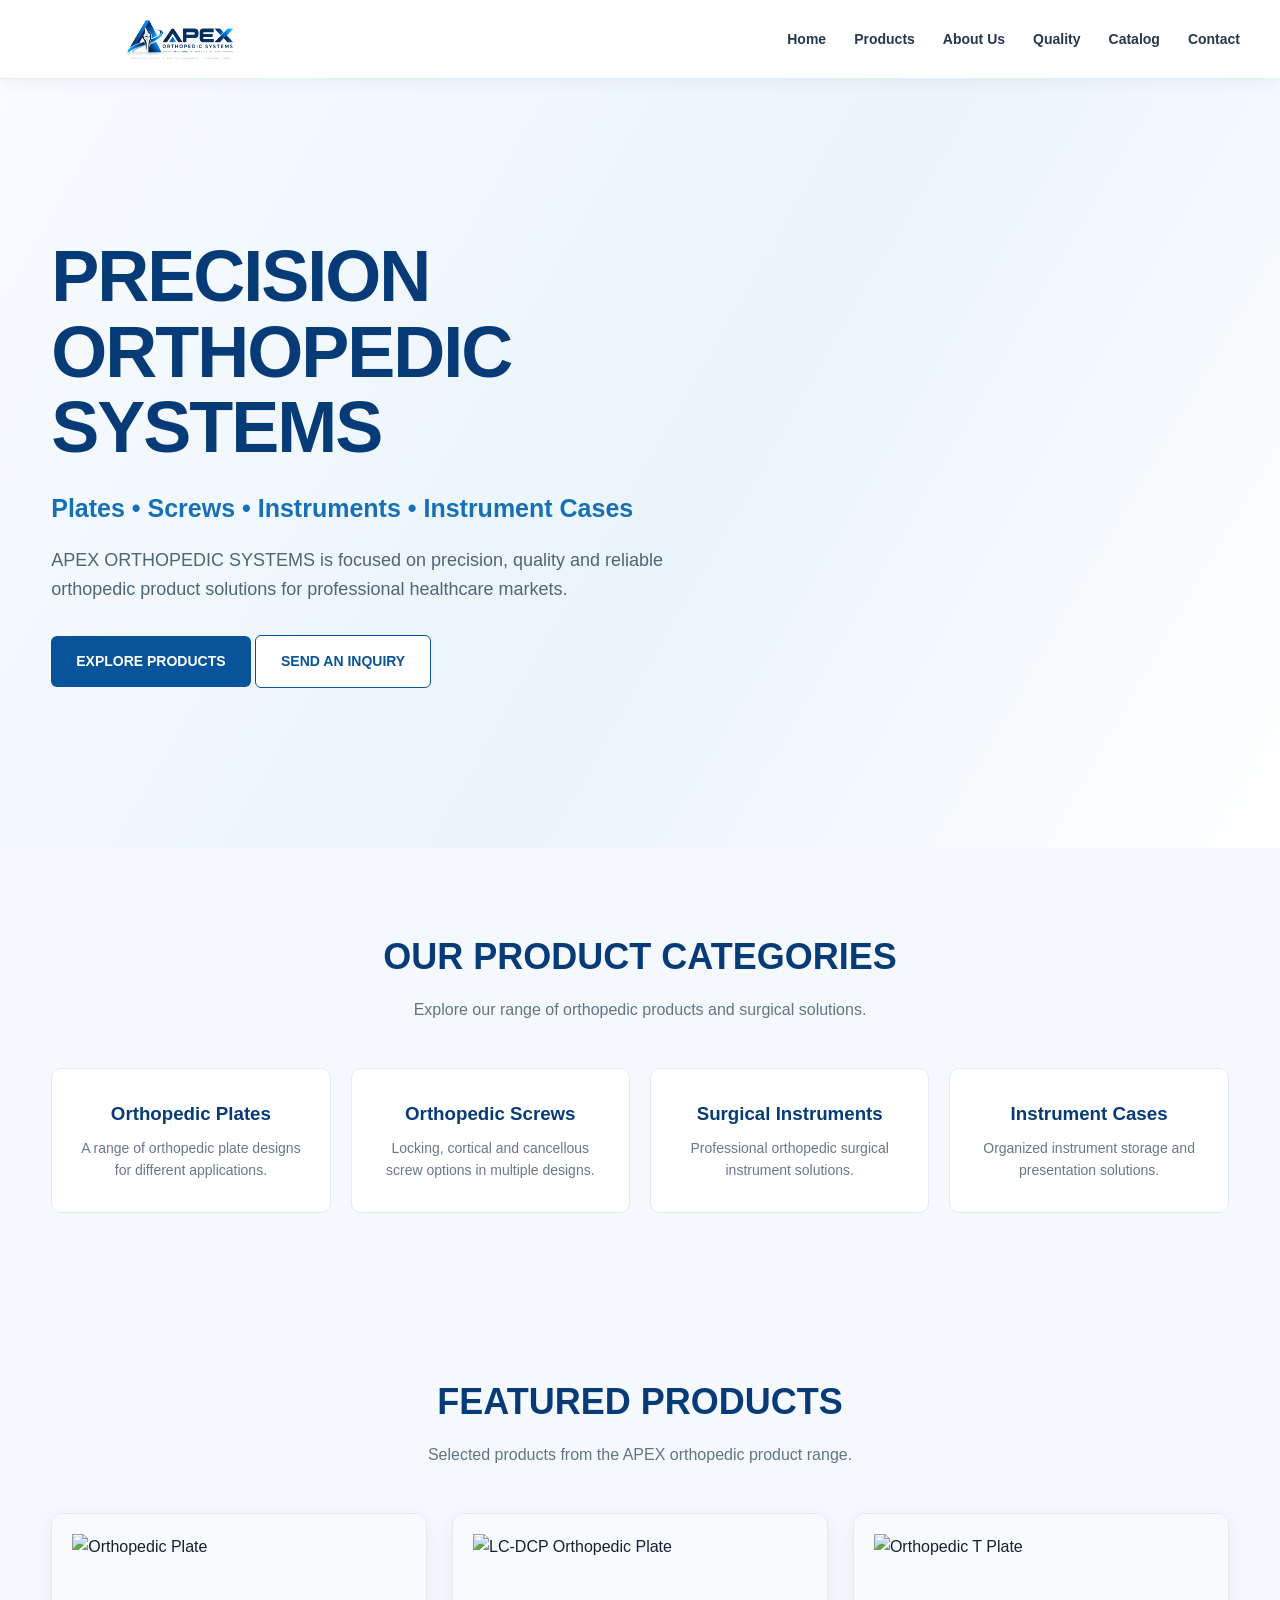
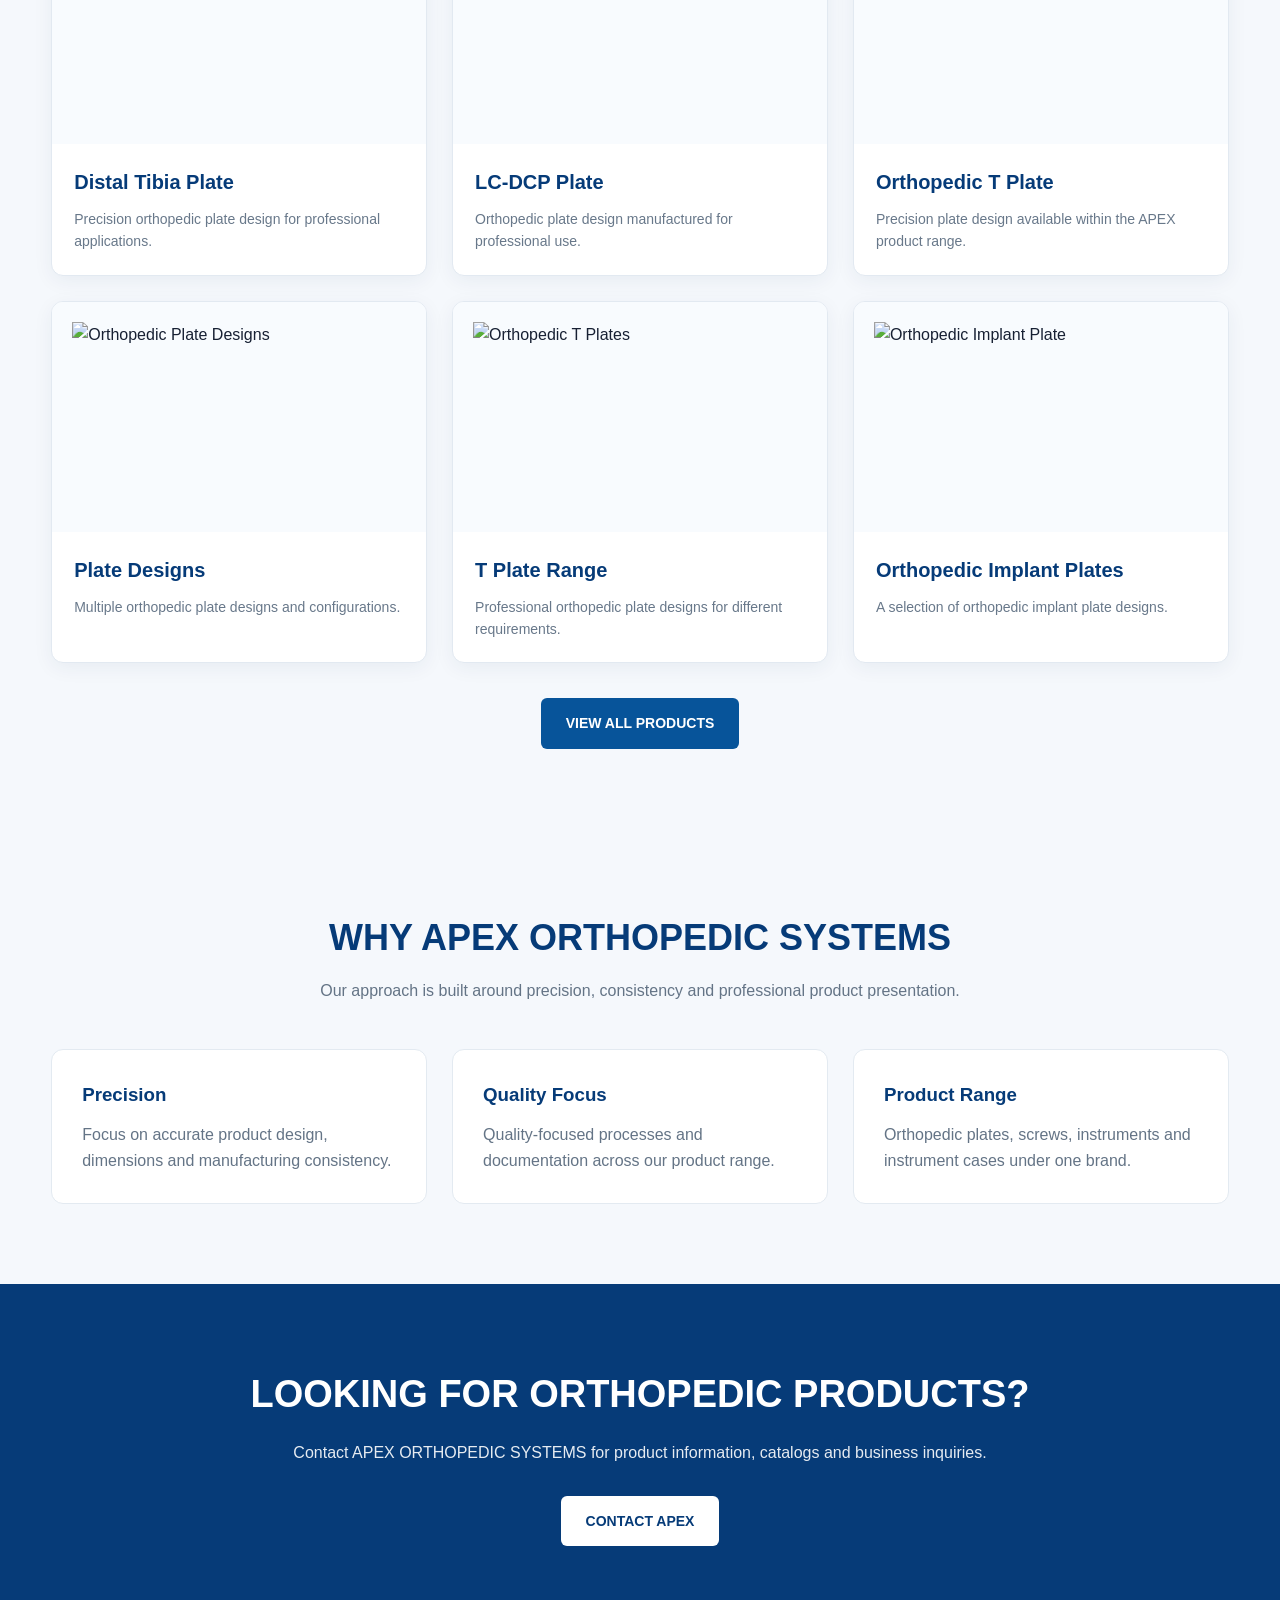
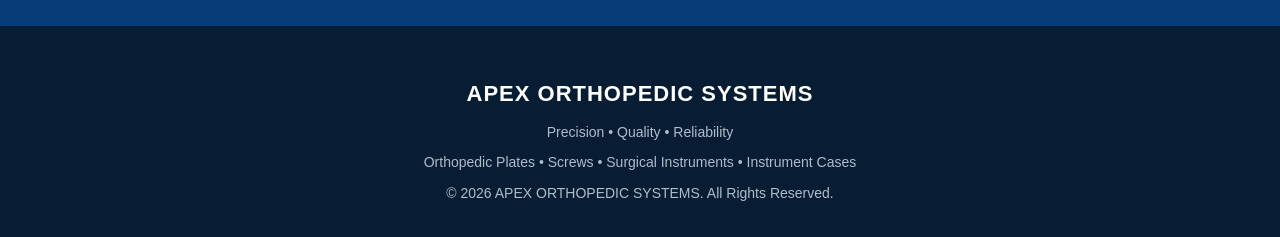
==== commit 3f98356e: "Update index.html" ====
--- a/index.html
+++ b/index.html
@@ -39,7 +39,7 @@
         }
 
         header .brand-logo img {
-            width: 190px !important;
+            width: 280px !important;
             max-width: 100% !important;
             height: auto !important;
             display: block !important;
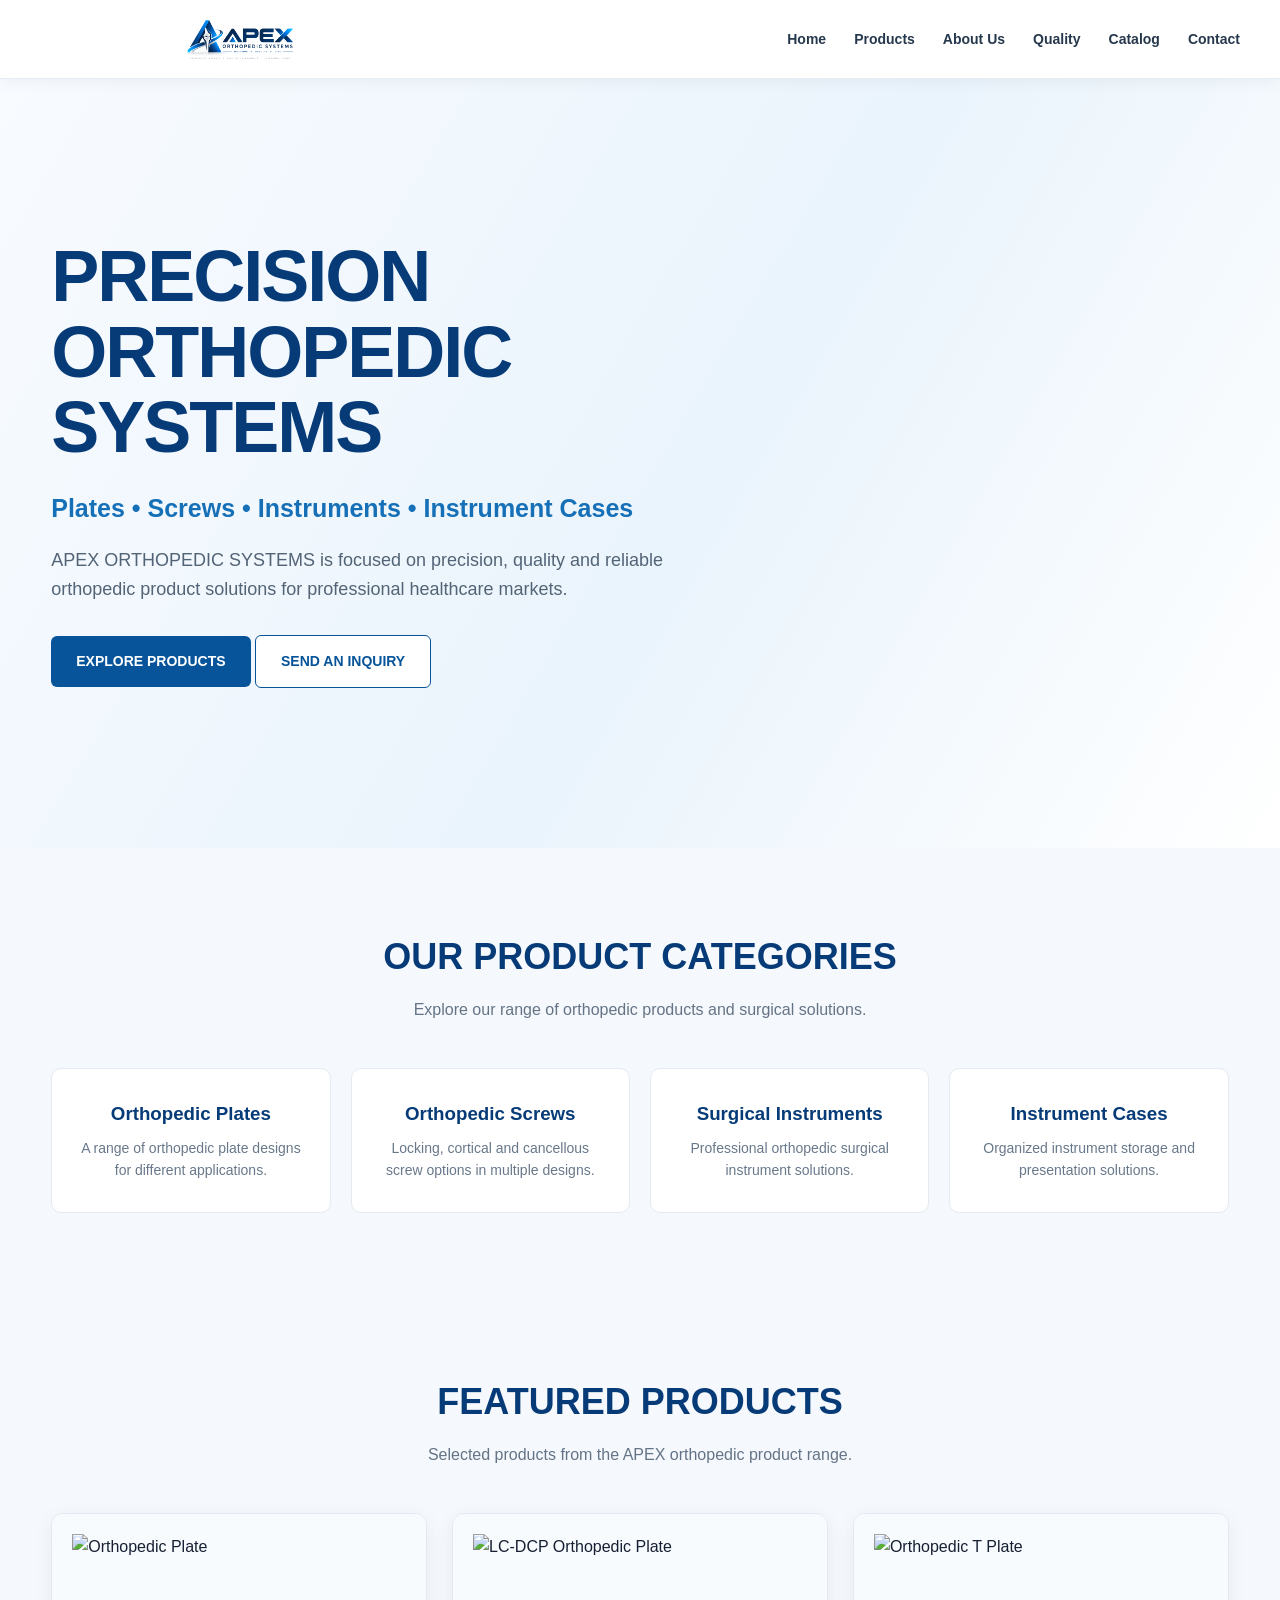
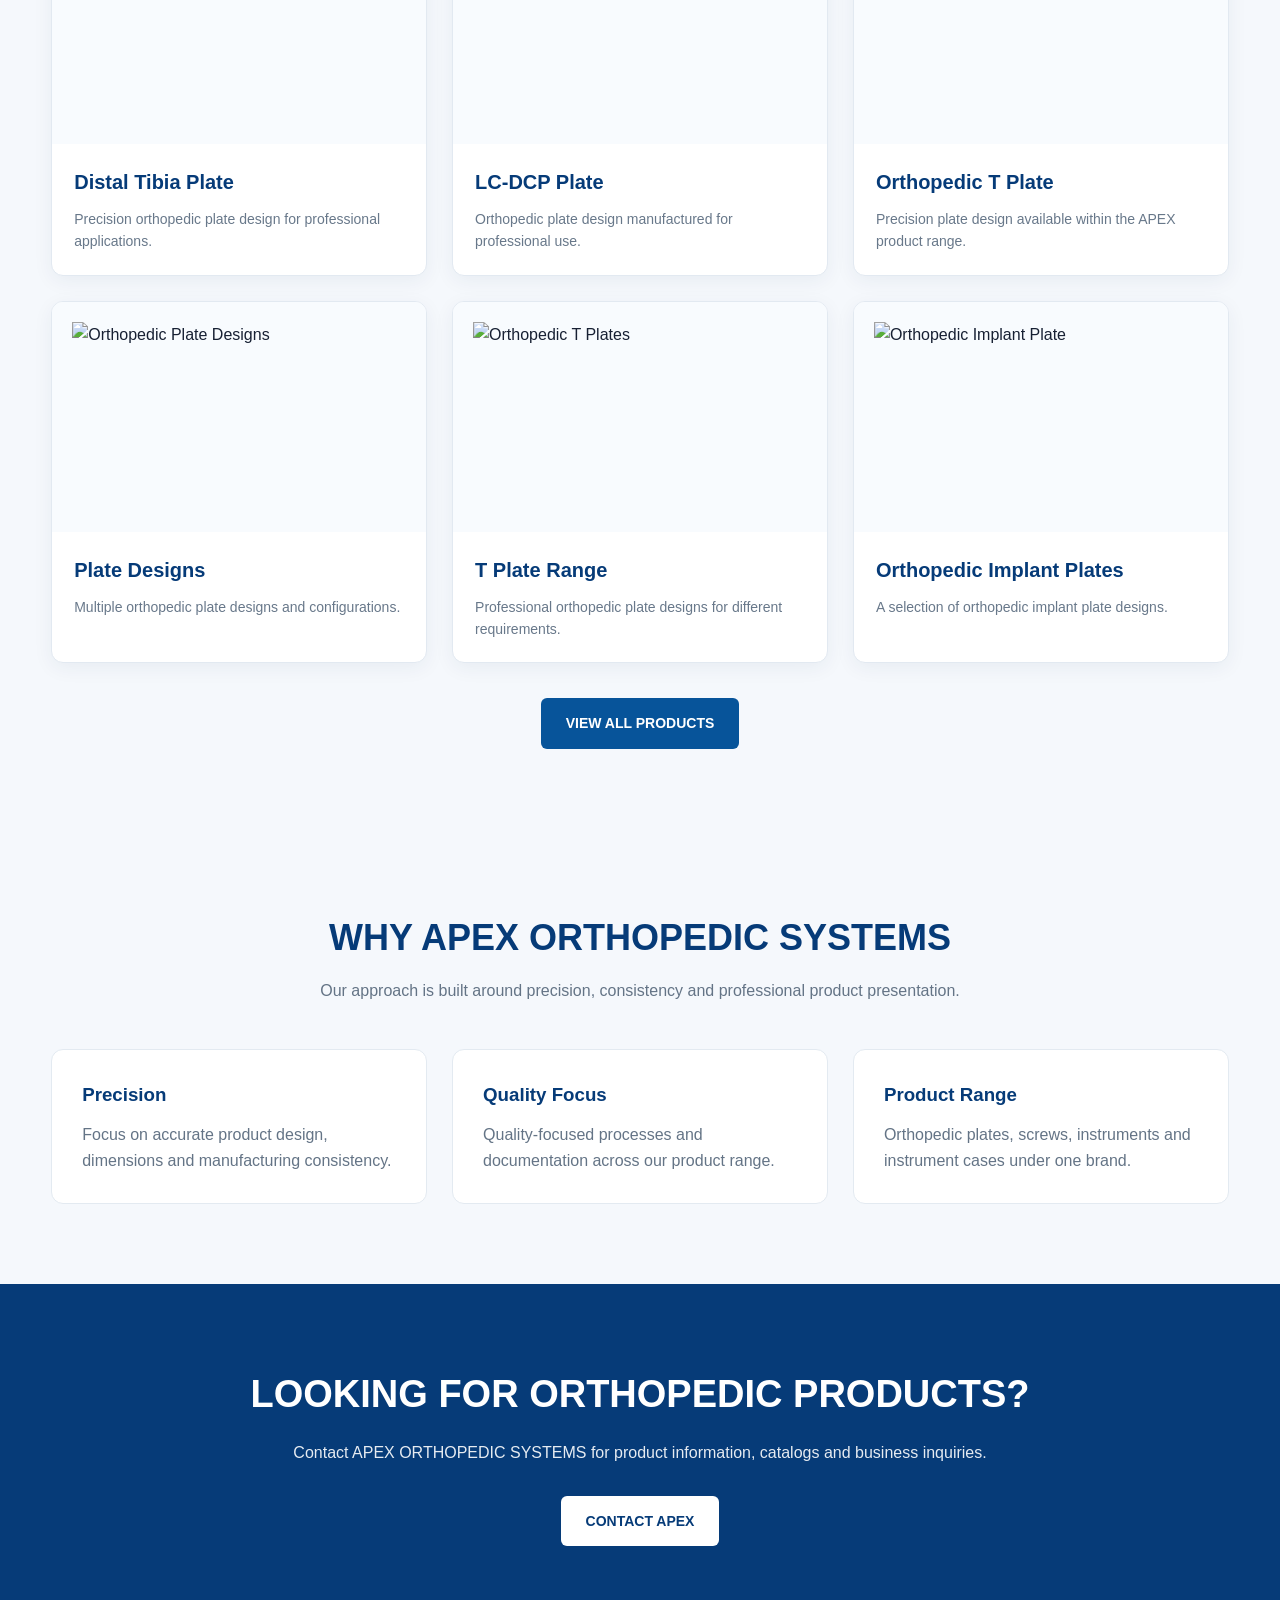
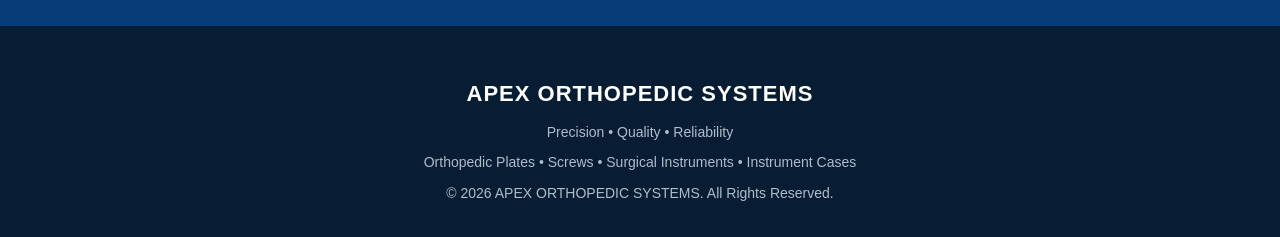
==== commit c2dea4e7: "Update index.html" ====
--- a/index.html
+++ b/index.html
@@ -39,7 +39,7 @@
         }
 
         header .brand-logo img {
-            width: 280px !important;
+            width: 400px !important;
             max-width: 100% !important;
             height: auto !important;
             display: block !important;
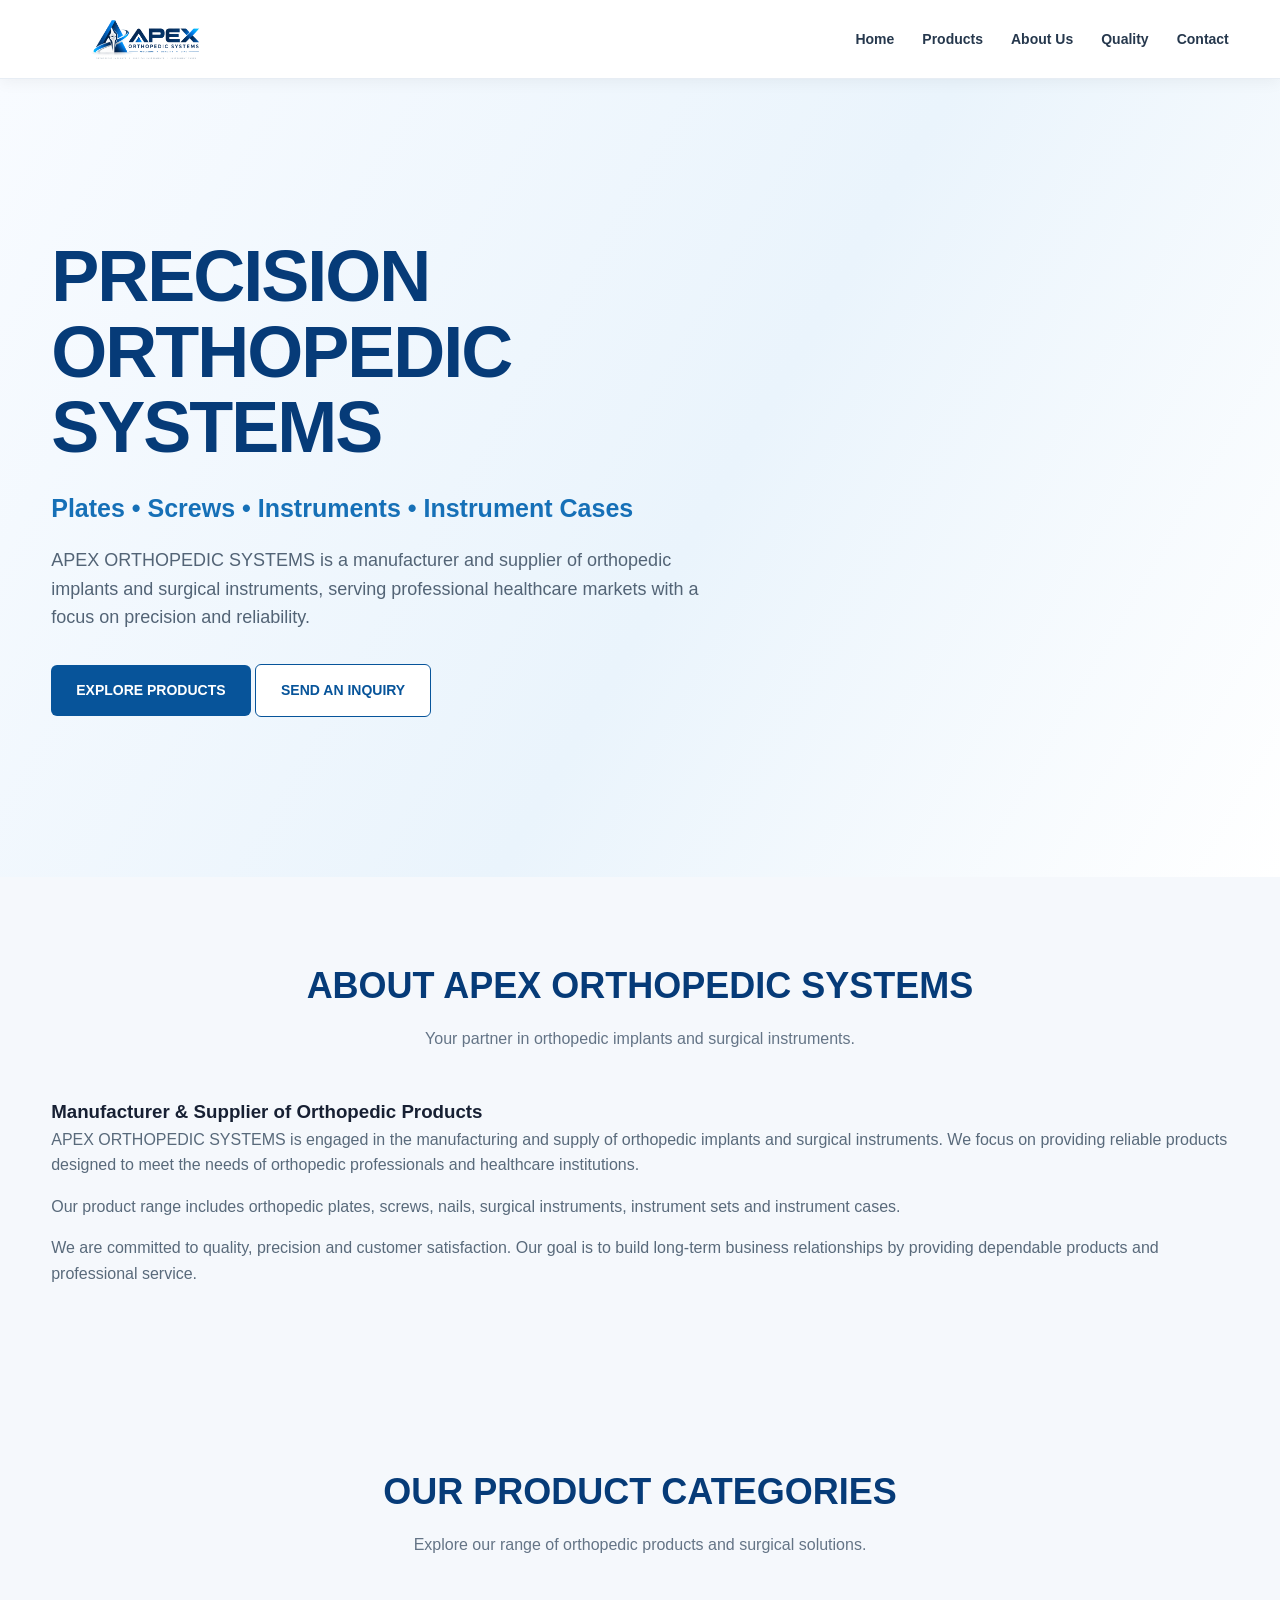
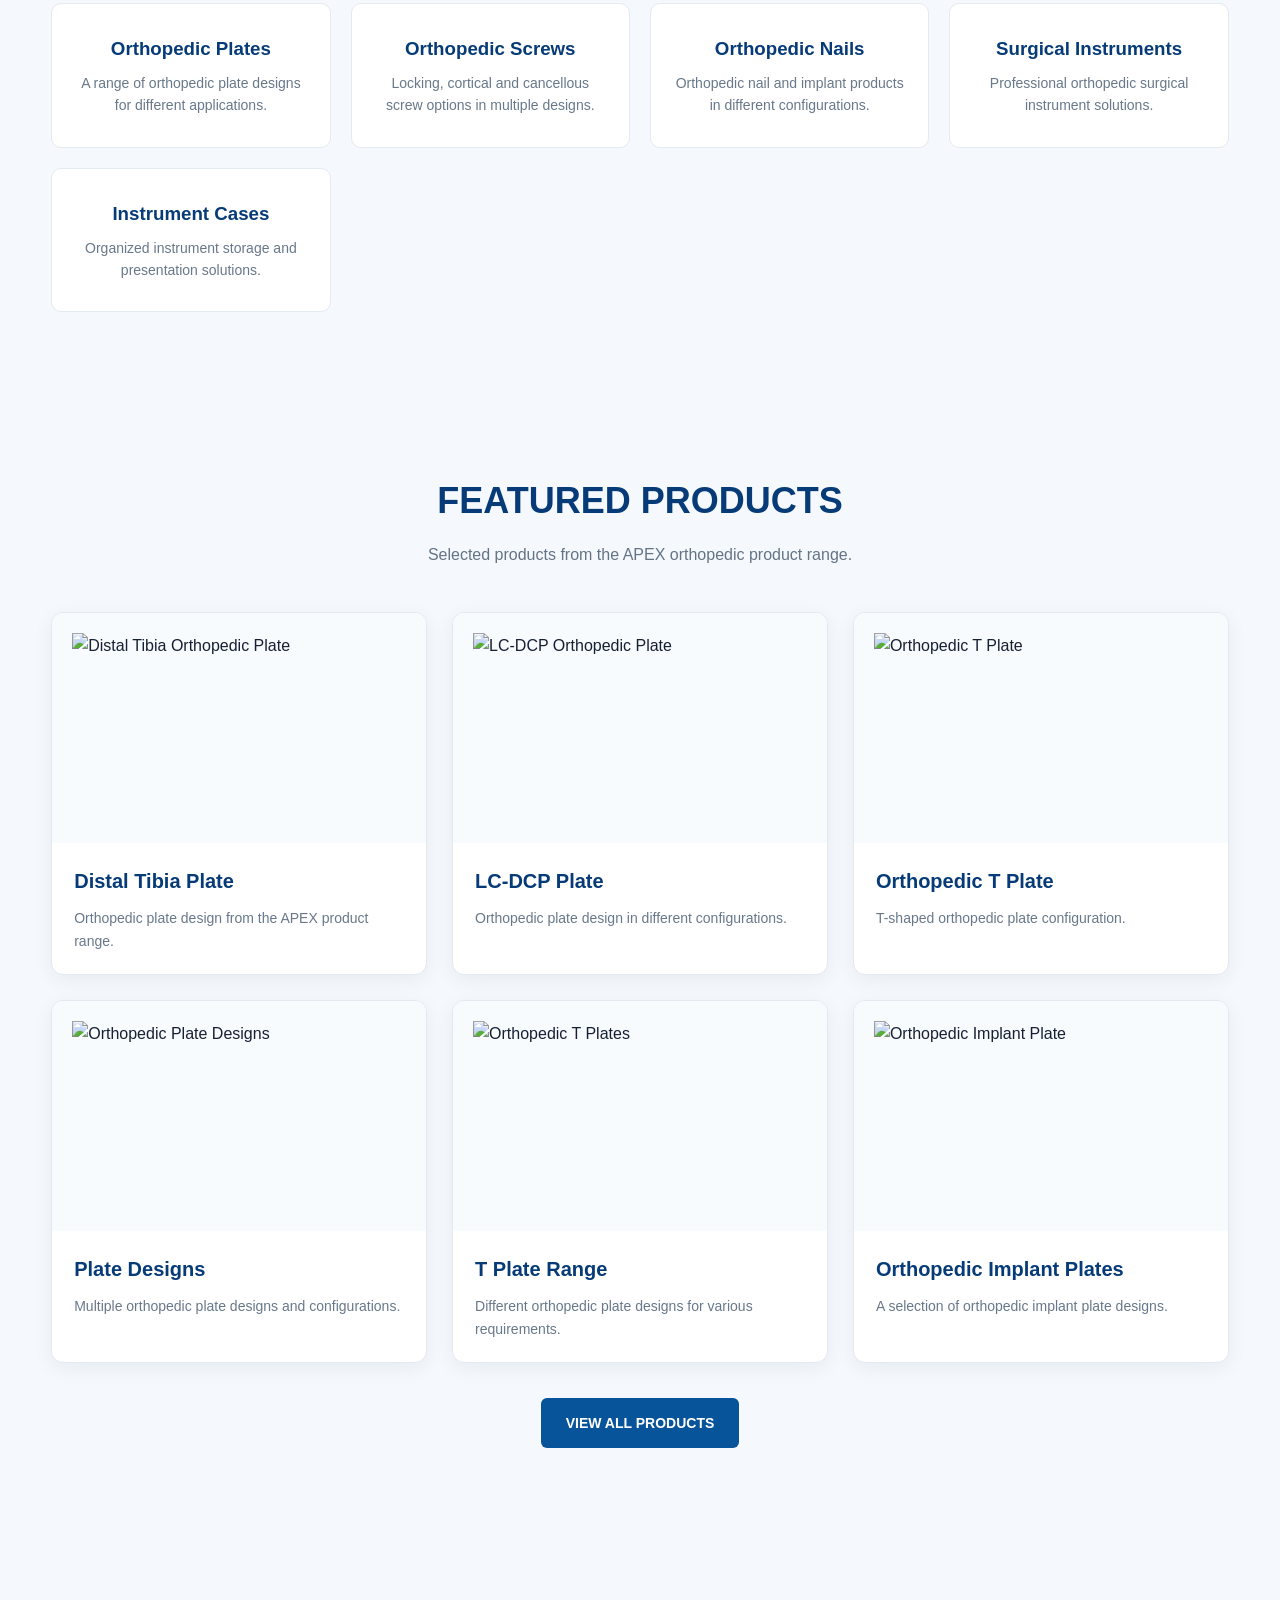
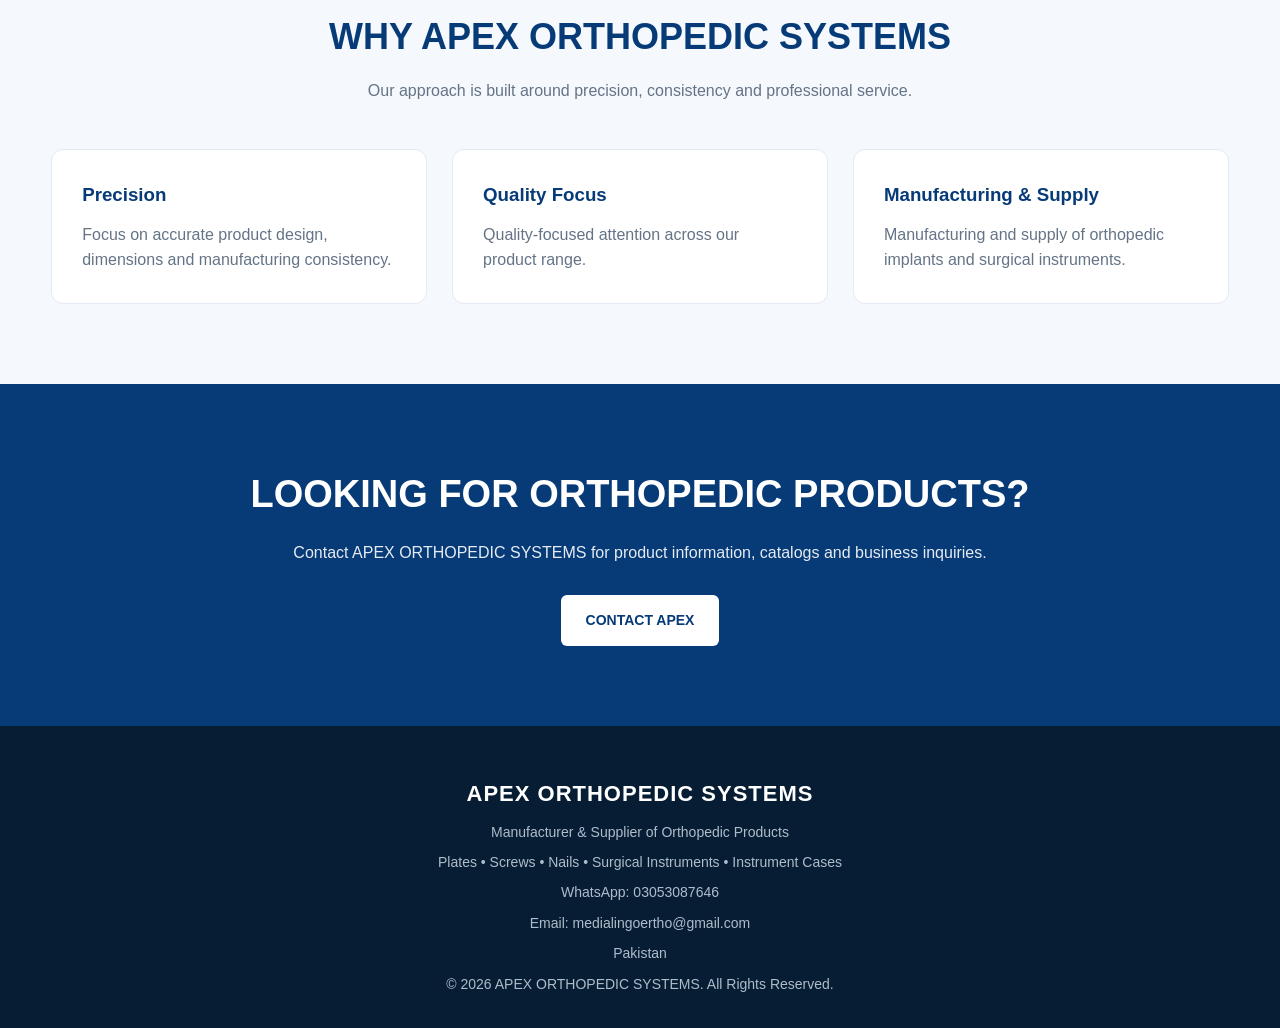
==== commit 76e48718: "Update index.html" ====
--- a/index.html
+++ b/index.html
@@ -4,176 +4,55 @@
     <meta charset="UTF-8">
     <meta name="viewport" content="width=device-width, initial-scale=1.0">
 
-    <title>APEX ORTHOPEDIC SYSTEMS | Orthopedic Plates, Screws & Instruments</title>
+    <title>APEX ORTHOPEDIC SYSTEMS | Orthopedic Manufacturer & Supplier</title>
+
+    <meta name="description"
+          content="APEX ORTHOPEDIC SYSTEMS is a manufacturer and supplier of orthopedic plates, screws, nails, surgical instruments and instrument cases in Pakistan.">
+
+    <meta name="keywords"
+          content="orthopedic manufacturer Pakistan, orthopedic supplier Pakistan, orthopedic plates, orthopedic screws, surgical instruments, instrument cases, APEX Orthopedic Systems">
+
+    <meta name="robots" content="index, follow">
+
+    <link rel="canonical"
+          href="https://medialingortho-lgtm.github.io/apex-orthopedic-systems/">
 
     <link rel="icon" type="image/png" href="apex-logo.png">
 
-    <meta name="description"
-          content="APEX ORTHOPEDIC SYSTEMS provides orthopedic plates, screws, surgical instruments and instrument cases. Explore our product range and contact us for business inquiries.">
-
-    <meta name="keywords"
-          content="orthopedic implants, orthopedic plates, orthopedic screws, surgical instruments, instrument cases, orthopedic manufacturer, APEX Orthopedic Systems">
-
     <link rel="stylesheet" href="style.css">
-
-    <style>
-        /* HEADER FIX */
-
-        header .container.nav {
-            display: flex !important;
-            align-items: center !important;
-            justify-content: space-between !important;
-            width: 100% !important;
-            box-sizing: border-box !important;
-        }
-
-        header .brand-logo {
-            display: flex !important;
-            align-items: center !important;
-            justify-content: flex-start !important;
-            margin: 0 auto 0 0 !important;
-            padding: 0 !important;
-            flex-shrink: 0 !important;
-            text-align: left !important;
-            transform: none !important;
-        }
-
-        header .brand-logo img {
-            width: 400px !important;
-            max-width: 100% !important;
-            height: auto !important;
-            display: block !important;
-            margin: 0 !important;
-        }
-
-        .mobile-menu-btn {
-            display: none;
-            border: none;
-            background: #063b78;
-            color: white;
-            font-size: 27px;
-            width: 46px;
-            height: 42px;
-            border-radius: 6px;
-            cursor: pointer;
-            flex-shrink: 0;
-        }
-
-        @media (max-width: 768px) {
-
-            header {
-                padding: 10px 12px !important;
-            }
-
-            header .container.nav {
-                display: flex !important;
-                flex-direction: row !important;
-                justify-content: space-between !important;
-                align-items: center !important;
-                width: 100% !important;
-                max-width: 100% !important;
-                margin: 0 !important;
-                padding: 0 !important;
-                gap: 10px !important;
-            }
-
-            header .brand-logo {
-                display: flex !important;
-                justify-content: flex-start !important;
-                align-items: center !important;
-                margin: 0 auto 0 0 !important;
-                padding: 0 !important;
-                position: static !important;
-                left: auto !important;
-                right: auto !important;
-                transform: none !important;
-                float: none !important;
-                flex: 0 1 auto !important;
-            }
-
-            header .brand-logo img {
-                width: 155px !important;
-                max-width: 100% !important;
-                height: auto !important;
-                margin: 0 !important;
-            }
-
-            .mobile-menu-btn {
-                display: block !important;
-                margin-left: auto !important;
-            }
-
-            header nav {
-                display: none !important;
-                position: absolute !important;
-                top: 100% !important;
-                left: 0 !important;
-                right: 0 !important;
-                width: 100% !important;
-                background: white !important;
-                padding: 12px 15px !important;
-                box-sizing: border-box !important;
-                box-shadow: 0 5px 12px rgba(0,0,0,0.15) !important;
-                text-align: left !important;
-                z-index: 9999 !important;
-            }
-
-            header nav.active {
-                display: flex !important;
-                flex-direction: column !important;
-            }
-
-            header nav a {
-                display: block !important;
-                padding: 12px 8px !important;
-                margin: 0 !important;
-                font-size: 15px !important;
-                text-align: left !important;
-            }
-
-            header {
-                position: relative !important;
-            }
-        }
-    </style>
 </head>
 
 <body>
 
-<!-- HEADER -->
+<!-- ================= HEADER ================= -->
 
 <header>
+
     <div class="container nav">
 
         <a href="index.html" class="brand-logo">
             <img src="apex-logo.png" alt="APEX ORTHOPEDIC SYSTEMS">
         </a>
 
-        <button class="mobile-menu-btn"
-                id="mobileMenuBtn"
-                type="button"
-                aria-label="Open menu"
-                aria-expanded="false">
-            ☰
-        </button>
-
-        <nav id="mainNav">
+        <nav>
             <a href="index.html">Home</a>
             <a href="products.html">Products</a>
-            <a href="about.html">About Us</a>
+            <a href="index.html#about">About Us</a>
             <a href="quality.html">Quality</a>
-            <a href="catalog.html">Catalog</a>
             <a href="contact.html">Contact</a>
         </nav>
 
     </div>
+
 </header>
 
 
-<!-- HERO -->
+<!-- ================= HERO ================= -->
 
 <section class="hero">
+
     <div class="container">
+
         <div class="hero-content">
 
             <h1>
@@ -187,12 +66,14 @@
             </h2>
 
             <p>
-                APEX ORTHOPEDIC SYSTEMS is focused on precision,
-                quality and reliable orthopedic product solutions
-                for professional healthcare markets.
+                APEX ORTHOPEDIC SYSTEMS is a manufacturer and
+                supplier of orthopedic implants and surgical
+                instruments, serving professional healthcare
+                markets with a focus on precision and reliability.
             </p>
 
             <div>
+
                 <a href="products.html" class="btn btn-primary">
                     EXPLORE PRODUCTS
                 </a>
@@ -200,225 +81,363 @@
                 <a href="contact.html" class="btn btn-secondary">
                     SEND AN INQUIRY
                 </a>
-            </div>
-
-        </div>
-    </div>
+
+            </div>
+
+        </div>
+
+    </div>
+
 </section>
 
 
-<!-- PRODUCT CATEGORIES -->
+<!-- ================= ABOUT APEX ================= -->
+
+<section id="about">
+
+    <div class="container">
+
+        <div class="section-title">
+
+            <h2>ABOUT APEX ORTHOPEDIC SYSTEMS</h2>
+
+            <p>
+                Your partner in orthopedic implants and surgical instruments.
+            </p>
+
+        </div>
+
+        <div class="about-content">
+
+            <h3>
+                Manufacturer & Supplier of Orthopedic Products
+            </h3>
+
+            <p>
+                APEX ORTHOPEDIC SYSTEMS is engaged in the
+                manufacturing and supply of orthopedic implants
+                and surgical instruments. We focus on providing
+                reliable products designed to meet the needs of
+                orthopedic professionals and healthcare institutions.
+            </p>
+
+            <p>
+                Our product range includes orthopedic plates,
+                screws, nails, surgical instruments, instrument
+                sets and instrument cases.
+            </p>
+
+            <p>
+                We are committed to quality, precision and
+                customer satisfaction. Our goal is to build
+                long-term business relationships by providing
+                dependable products and professional service.
+            </p>
+
+        </div>
+
+    </div>
+
+</section>
+
+
+<!-- ================= PRODUCT CATEGORIES ================= -->
 
 <section>
+
     <div class="container">
 
         <div class="section-title">
+
             <h2>OUR PRODUCT CATEGORIES</h2>
 
             <p>
                 Explore our range of orthopedic products and
                 surgical solutions.
             </p>
+
         </div>
 
         <div class="category-grid">
 
             <div class="category-box">
+
                 <h3>Orthopedic Plates</h3>
+
                 <p>
                     A range of orthopedic plate designs for
                     different applications.
                 </p>
+
             </div>
 
             <div class="category-box">
+
                 <h3>Orthopedic Screws</h3>
+
                 <p>
                     Locking, cortical and cancellous screw
                     options in multiple designs.
                 </p>
+
             </div>
 
             <div class="category-box">
+
+                <h3>Orthopedic Nails</h3>
+
+                <p>
+                    Orthopedic nail and implant products
+                    in different configurations.
+                </p>
+
+            </div>
+
+            <div class="category-box">
+
                 <h3>Surgical Instruments</h3>
+
                 <p>
                     Professional orthopedic surgical
                     instrument solutions.
                 </p>
+
             </div>
 
             <div class="category-box">
+
                 <h3>Instrument Cases</h3>
+
                 <p>
                     Organized instrument storage and
                     presentation solutions.
                 </p>
-            </div>
-
-        </div>
-    </div>
+
+            </div>
+
+        </div>
+
+    </div>
+
 </section>
 
 
-<!-- FEATURED PRODUCTS -->
+<!-- ================= FEATURED PRODUCTS ================= -->
 
 <section>
+
     <div class="container">
 
         <div class="section-title">
+
             <h2>FEATURED PRODUCTS</h2>
 
             <p>
                 Selected products from the APEX orthopedic
                 product range.
             </p>
+
         </div>
 
         <div class="products-grid">
 
             <div class="product-card">
-                <img src="images/distal-tibia-safety-lock-plate.png"
-                     alt="Orthopedic Plate">
+
+                <img
+                    src="images/distal-tibia-safety-lock-plate.png"
+                    alt="Distal Tibia Orthopedic Plate">
 
                 <div class="product-card-content">
+
                     <h3>Distal Tibia Plate</h3>
+
                     <p>
-                        Precision orthopedic plate design
-                        for professional applications.
+                        Orthopedic plate design from the
+                        APEX product range.
                     </p>
+
                 </div>
+
             </div>
 
 
             <div class="product-card">
-                <img src="images/lc-dcp-narrow-45mm.png"
-                     alt="LC-DCP Orthopedic Plate">
+
+                <img
+                    src="images/lc-dcp-narrow-45mm.png"
+                    alt="LC-DCP Orthopedic Plate">
 
                 <div class="product-card-content">
+
                     <h3>LC-DCP Plate</h3>
+
                     <p>
-                        Orthopedic plate design manufactured
-                        for professional use.
+                        Orthopedic plate design in
+                        different configurations.
                     </p>
+
                 </div>
+
             </div>
 
 
             <div class="product-card">
-                <img src="images/orthopedic-t-plate.png"
-                     alt="Orthopedic T Plate">
+
+                <img
+                    src="images/orthopedic-t-plate.png"
+                    alt="Orthopedic T Plate">
 
                 <div class="product-card-content">
+
                     <h3>Orthopedic T Plate</h3>
+
                     <p>
-                        Precision plate design available
-                        within the APEX product range.
+                        T-shaped orthopedic plate
+                        configuration.
                     </p>
+
                 </div>
+
             </div>
 
 
             <div class="product-card">
-                <img src="images/plate-designs-blue.png"
-                     alt="Orthopedic Plate Designs">
+
+                <img
+                    src="images/plate-designs-blue.png"
+                    alt="Orthopedic Plate Designs">
 
                 <div class="product-card-content">
+
                     <h3>Plate Designs</h3>
+
                     <p>
                         Multiple orthopedic plate designs
                         and configurations.
                     </p>
+
                 </div>
+
             </div>
 
 
             <div class="product-card">
-                <img src="images/green-t-plates.png"
-                     alt="Orthopedic T Plates">
+
+                <img
+                    src="images/green-t-plates.png"
+                    alt="Orthopedic T Plates">
 
                 <div class="product-card-content">
+
                     <h3>T Plate Range</h3>
+
                     <p>
-                        Professional orthopedic plate
-                        designs for different requirements.
+                        Different orthopedic plate
+                        designs for various requirements.
                     </p>
+
                 </div>
+
             </div>
 
 
             <div class="product-card">
-                <img src="images/orthopedic-plate-design.png"
-                     alt="Orthopedic Implant Plate">
+
+                <img
+                    src="images/orthopedic-plate-design.png"
+                    alt="Orthopedic Implant Plate">
 
                 <div class="product-card-content">
+
                     <h3>Orthopedic Implant Plates</h3>
+
                     <p>
-                        A selection of orthopedic implant
-                        plate designs.
+                        A selection of orthopedic
+                        implant plate designs.
                     </p>
+
                 </div>
+
             </div>
 
         </div>
 
         <div style="text-align:center; margin-top:35px;">
+
             <a href="products.html" class="btn btn-primary">
                 VIEW ALL PRODUCTS
             </a>
-        </div>
-
-    </div>
+
+        </div>
+
+    </div>
+
 </section>
 
 
-<!-- WHY APEX -->
+<!-- ================= WHY APEX ================= -->
 
 <section>
+
     <div class="container">
 
         <div class="section-title">
+
             <h2>WHY APEX ORTHOPEDIC SYSTEMS</h2>
 
             <p>
                 Our approach is built around precision,
-                consistency and professional product presentation.
-            </p>
+                consistency and professional service.
+            </p>
+
         </div>
 
         <div class="quality-grid">
 
             <div class="quality-card">
+
                 <h3>Precision</h3>
+
                 <p>
                     Focus on accurate product design,
                     dimensions and manufacturing consistency.
                 </p>
+
             </div>
 
             <div class="quality-card">
+
                 <h3>Quality Focus</h3>
-                <p>
-                    Quality-focused processes and
-                    documentation across our product range.
-                </p>
+
+                <p>
+                    Quality-focused attention across
+                    our product range.
+                </p>
+
             </div>
 
             <div class="quality-card">
-                <h3>Product Range</h3>
-                <p>
-                    Orthopedic plates, screws, instruments
-                    and instrument cases under one brand.
-                </p>
-            </div>
-
-        </div>
-    </div>
+
+                <h3>Manufacturing & Supply</h3>
+
+                <p>
+                    Manufacturing and supply of orthopedic
+                    implants and surgical instruments.
+                </p>
+
+            </div>
+
+        </div>
+
+    </div>
+
 </section>
 
 
-<!-- CONTACT CTA -->
+<!-- ================= CONTACT CTA ================= -->
 
 <section style="background:#063b78; color:white;">
+
     <div class="container" style="text-align:center;">
 
         <h2 style="font-size:38px; margin-bottom:15px;">
@@ -437,20 +456,36 @@
         </a>
 
     </div>
+
 </section>
 
 
-<!-- FOOTER -->
+<!-- ================= FOOTER ================= -->
 
 <footer>
+
     <div class="container">
 
         <h3>APEX ORTHOPEDIC SYSTEMS</h3>
 
-        <p>Precision • Quality • Reliability</p>
-
         <p>
-            Orthopedic Plates • Screws • Surgical Instruments • Instrument Cases
+            Manufacturer & Supplier of Orthopedic Products
+        </p>
+
+        <p>
+            Plates • Screws • Nails • Surgical Instruments • Instrument Cases
+        </p>
+
+        <p>
+            WhatsApp: 03053087646
+        </p>
+
+        <p>
+            Email: medialingoertho@gmail.com
+        </p>
+
+        <p>
+            Pakistan
         </p>
 
         <p>
@@ -458,24 +493,9 @@
         </p>
 
     </div>
+
 </footer>
 
-
-<!-- MOBILE MENU SCRIPT -->
-
-<script>
-    const menuButton = document.getElementById("mobileMenuBtn");
-    const mainNav = document.getElementById("mainNav");
-
-    menuButton.addEventListener("click", function () {
-        mainNav.classList.toggle("active");
-
-        const isOpen = mainNav.classList.contains("active");
-
-        menuButton.setAttribute("aria-expanded", isOpen);
-        menuButton.innerHTML = isOpen ? "✕" : "☰";
-    });
-</script>
 
 </body>
 </html>
